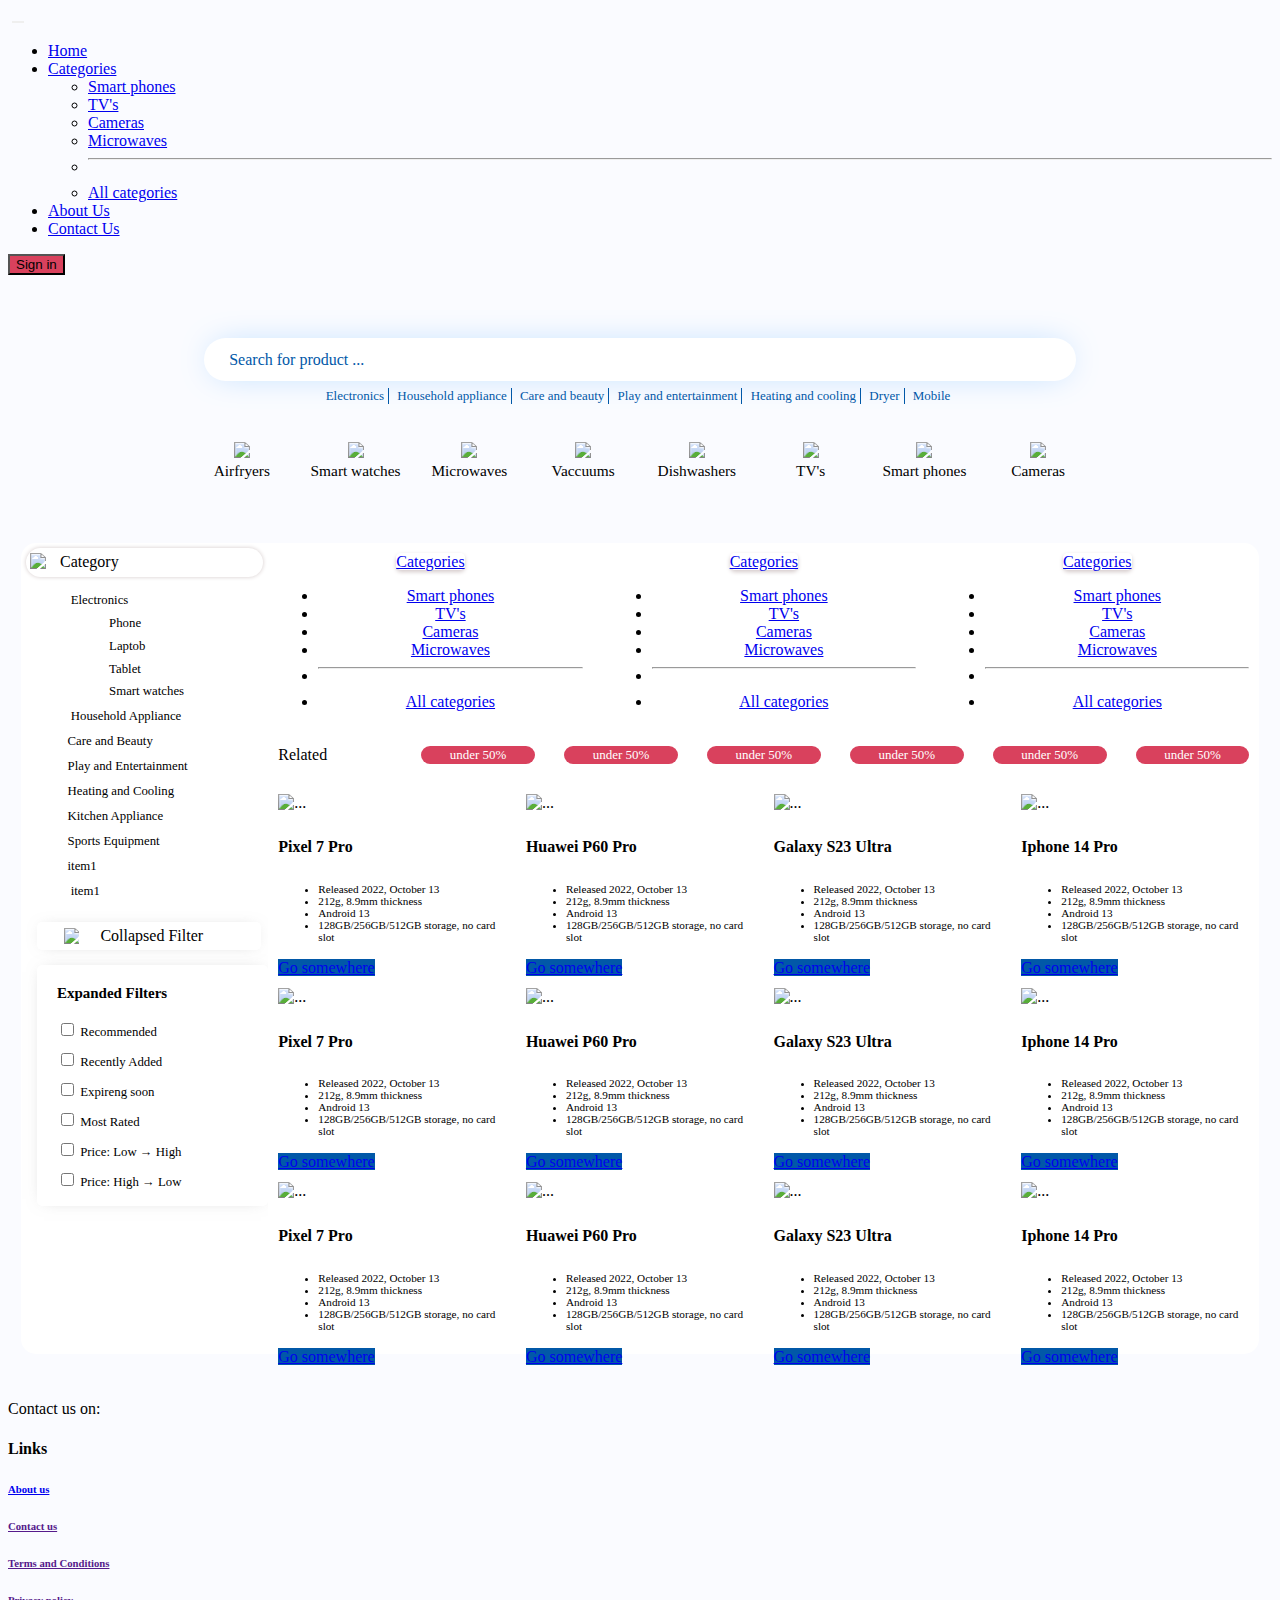
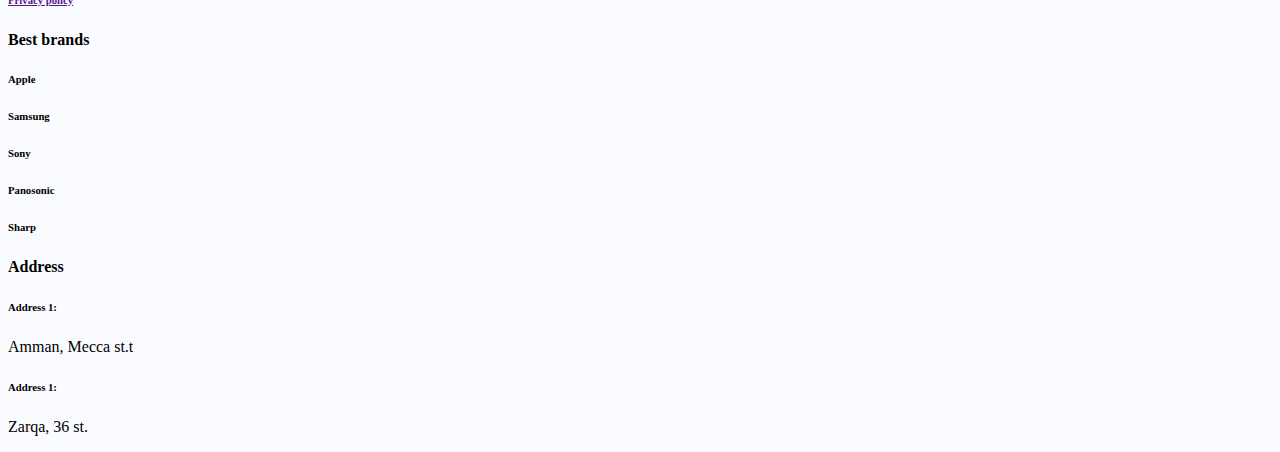
==== index.html @ 5218572b "3" ====
<!DOCTYPE html>
<html lang="en">
<head>
    <meta charset="UTF-8">
    <meta http-equiv="X-UA-Compatible" content="IE=edge">
    <meta name="viewport" content="width=device-width, initial-scale=1.0">
    <link rel="stylesheet" href="assets/css/normalize.css">
    <link rel="stylesheet" href="assets/css/style.css">
    <!-- core -->
    <link href="https://cdn.jsdelivr.net/npm/bootstrap@5.3.0-alpha3/dist/css/bootstrap.min.css" rel="stylesheet" integrity="sha384-KK94CHFLLe+nY2dmCWGMq91rCGa5gtU4mk92HdvYe+M/SXH301p5ILy+dN9+nJOZ" crossorigin="anonymous">
    <script src="https://cdn.jsdelivr.net/npm/bootstrap@5.3.0-alpha3/dist/js/bootstrap.bundle.min.js" integrity="sha384-ENjdO4Dr2bkBIFxQpeoTz1HIcje39Wm4jDKdf19U8gI4ddQ3GYNS7NTKfAdVQSZe" crossorigin="anonymous"></script>
    <script src="https://kit.fontawesome.com/4e9c36f05a.js" crossorigin="anonymous"></script>
    <title>NETRONICS</title>
</head>
<body style="background-color: #FAFBFF;">
    <!-- nav-start -->
    <nav class="navbar navbar-expand-lg">
        <div class="container-fluid">
            <img src="assets/imgs/logo-no-background.png" alt="">
          <a class="navbar-brand" href="#"></a>
          <button class="navbar-toggler" type="button" data-bs-toggle="collapse" data-bs-target="#navbarTogglerDemo02" aria-controls="navbarTogglerDemo02" aria-expanded="false" aria-label="Toggle navigation" style="border: none;">
            <span><i class="fa-solid fa-bars" style="color: #ffffff;"></i></span>
          </button>
          <div class="collapse navbar-collapse" id="navbarTogglerDemo02">
            <ul class="navbar-nav me-auto mb-2 mb-lg-0">
              <li class="nav-item">
                <a class="nav-link" href="#">Home</a>
              </li>
              <li class="nav-item dropdown">
                <a class="nav-link dropdown-toggle" href="#" role="button" data-bs-toggle="dropdown" aria-expanded="false">Categories</a>
                <ul class="dropdown-menu">
                  <li class="Categoriy_item"><a class="dropdown-item" href="#">Smart phones</a></li>
                  <li class="Categoriy_item"><a class="dropdown-item" href="#">TV's</a></li>
                  <li class="Categoriy_item"><a class="dropdown-item" href="#">Cameras</a></li>
                  <li class="Categoriy_item"><a class="dropdown-item" href="#">Microwaves</a></li>
                  <li class="Categoriy_item"><hr class="dropdown-divider"></li>
                  <li class="Categoriy_item"><a class="dropdown-item" href="#">All categories</a></li>
                </ul>
              </li>
              <li class="nav-item">
                <a class="nav-link" href="#">About Us</a>
              </li>
              <li class="nav-item">
                <a class="nav-link" href="contact.html">Contact Us</a>
              </li>
            </ul>
            <button type="button" class="btn btn-danger btn-sm" style="background-color: #D9415D; font-weight: 500;">Sign in</button>
            <a class="nav_icon" href=""><i class="fa-solid fa-cart-shopping fa-lg" style="color: #ffffff;"></i></a>
            <a class="nav_icon" href=""><i class="fa-solid fa-user fa-lg" style="color: #ffffff;"></i></a>
          </div>
        </div>
    </nav>
    <!-- nav-end -->

    <!-- search_bar-start -->
    <div class="search_bar">
        <div class="searchbar">
            <div class="search-container">
                <div>Search for product ...</div>
                <i class="fa-sharp fa-solid fa-magnifying-glass" style="color: #0158A8;"></i>
            </div>
            <div class="suggestions">
                <div class="suggestions_item"><a href="#">Electronics</a></div>
                <div class="suggestions_item"><a href="#">Household appliance</a></div>
                <div class="suggestions_item_d"><a class="suggestion_media" href="#">Care and beauty</a></div>
                <div class="suggestions_item_d"><a class="suggestion_media" href="#">Play and entertainment</a></div>
                <div class="suggestions_item_d"><a class="suggestion_media" href="#">Heating and cooling</a></div>
                <div class="suggestions_item"><a href="#">Dryer</a></div>
                <div class="suggestions_item_last"><a href="#">Mobile</a></div>
            </div>
        </div>
    </div>
    <!-- search_bar-end -->

    <!-- category_container-start -->
    <div class="category">
        <div class="category_icon"><i class="fa-solid fa-circle-chevron-left fa-2xl" style="color: #0158A8;"></i></div>
        <div class="category_item">
            <img src="assets/imgs/airfryer.png" style="width: 100%;">
        </div>
        <div class="category_item">
            <img src="assets/imgs/smart watches.png" style="width: 100%; ">
        </div>
        <div class="category_item">
            <img src="assets/imgs/micro.png" style="width: 100%; ">
        </div>
        <div class="category_item">
            <img src="assets/imgs/vacc.png" style="width: 100%; ">
        </div>
        <div class="category_item">
            <img src="assets/imgs/dish.png" style="width: 100%;">
        </div>
        <div class="category_item">
            <img src="assets/imgs/tv.png" style="width: 100%; ">
        </div>
        <div class="category_item">
            <img src="assets/imgs/phone.png" style="width: 100%; ">
        </div>
        <div class="category_item">
            <img src="assets/imgs/camera.png" style="width: 100%; ">
        </div>
        <div class="category_icon"><i class="fa-solid fa-circle-chevron-right fa-2xl" style="color: #0158A8;"></i></div>
        <span></span>
        <div>Airfryers</div>
        <div>Smart watches</div>
        <div>Microwaves</div>
        <div>Vaccuums</div>
        <div>Dishwashers</div>
        <div>TV's</div>
        <div>Smart phones</div>
        <div>Cameras</div>
    </div>
    <!-- category_container-end -->

    <!-- main_container-start -->
    <div class="main_container">
        <div class="aside">
            <div class="aside_header">
                <div>
                    <img src="assets/icons/category.png">
                </div>
                <div>
                    Category
                </div>
            </div>
            <ul class="aside-ul">
                <li><img src="assets/icons/arrow-down-sign-to-navigate.png" width="10px" alt=""> Electronics
                <ul>
                    <li>Phone</li>
                    <li>Laptob</li>
                    <li>Tablet</li>
                    <li>Smart watches</li>
                </ul>
                </li>
                <li><img src="assets/icons/next (2).png" width="15px"  alt=""> Household Appliance</li>
                <li><img src="assets/icons/next (2).png" width="15px"  alt="">Care and Beauty </li>
                <li><img src="assets/icons/next (2).png" width="15px"  alt="">Play and Entertainment</li>
                <li><img src="assets/icons/next (2).png" width="15px"  alt="">Heating and Cooling</li>
                <li><img src="assets/icons/next (2).png" width="15px"  alt="">Kitchen Appliance</li>
                <li><img src="assets/icons/next (2).png" width="15px"  alt="">Sports Equipment</li>
                <li><img src="assets/icons/next (2).png" width="15px"  alt="">item1</li>
                <li><img src="assets/icons/next (2).png" width="15px"  alt=""> item1</li>
            </ul>
            <div class="filter">
                <img src="assets/icons/filter.png" width="15px">
                <div>Collapsed Filter</div>
                <img src="assets/icons/arrow-down-sign-to-navigate.png " width="10px" alt="">
            </div>
            <div class="expanded_filter">
                <h3 style="margin-left: 10px;padding-top: 20px;">Expanded Filters</h3>
                <form style="line-height: 30px; margin-top: 10px; margin-left: 10px;">
                <input type="checkbox" name="checkbox"> Recommended <br>
                <input type="checkbox" name="checkbox"> Recently Added <br>
                <input type="checkbox" name="checkbox"> Expireng soon <br>
                <input type="checkbox" name="checkbox"> Most Rated <br>
                <input type="checkbox" name="checkbox"> Price: Low → High <br>
                <input type="checkbox" name="checkbox"> Price: High → Low <br>
                </form>
            </div>
        </div>
        <div class="main_right">
            <div class="main_right_drop">
                <div>
                    <a class="nav-link dropdown-toggle" href="#" role="button" data-bs-toggle="dropdown" aria-expanded="false" style="border-radius: 5px; background-color: white; box-shadow: 0px 2px 4px 0px #D4CACA ;">
                        Categories
                    </a>
                    <ul class="dropdown-menu">
                        <li class="Categoriy_item"><a class="dropdown-item" href="#">Smart phones</a></li>
                        <li class="Categoriy_item"><a class="dropdown-item" href="#">TV's</a></li>
                        <li class="Categoriy_item"><a class="dropdown-item" href="#">Cameras</a></li>
                        <li class="Categoriy_item"><a class="dropdown-item" href="#">Microwaves</a></li>
                        <li class="Categoriy_item"><hr class="dropdown-divider"></li>
                        <li class="Categoriy_item"><a class="dropdown-item" href="#">All categories</a></li>
                    </ul>
                </div>
                <div>
                    <a class="nav-link dropdown-toggle" href="#" role="button" data-bs-toggle="dropdown" aria-expanded="false" style="border-radius: 5px; background-color: white; box-shadow: 0px 2px 4px 0px #D4CACA ;">
                        Categories
                    </a>
                    <ul class="dropdown-menu">
                        <li class="Categoriy_item"><a class="dropdown-item" href="#">Smart phones</a></li>
                        <li class="Categoriy_item"><a class="dropdown-item" href="#">TV's</a></li>
                        <li class="Categoriy_item"><a class="dropdown-item" href="#">Cameras</a></li>
                        <li class="Categoriy_item"><a class="dropdown-item" href="#">Microwaves</a></li>
                        <li class="Categoriy_item"><hr class="dropdown-divider"></li>
                        <li class="Categoriy_item"><a class="dropdown-item" href="#">All categories</a></li>
                    </ul>
                </div>
                <div>
                    <a class="nav-link dropdown-toggle" href="#" role="button" data-bs-toggle="dropdown" aria-expanded="false" style="border-radius: 5px; background-color: white; box-shadow: 0px 2px 4px 0px #D4CACA ;">
                        Categories
                    </a>
                    <ul class="dropdown-menu">
                        <li class="Categoriy_item"><a class="dropdown-item" href="#">Smart phones</a></li>
                        <li class="Categoriy_item"><a class="dropdown-item" href="#">TV's</a></li>
                        <li class="Categoriy_item"><a class="dropdown-item" href="#">Cameras</a></li>
                        <li class="Categoriy_item"><a class="dropdown-item" href="#">Microwaves</a></li>
                        <li class="Categoriy_item"><hr class="dropdown-divider"></li>
                        <li class="Categoriy_item"><a class="dropdown-item" href="#">All categories</a></li>
                    </ul>
                </div>
            </div>
            <div class="related">
                <div class="related1">Related</div>
                <div class="related_button">under 50%</div>
                <div class="related_button">under 50%</div>
                <div class="related_button">under 50%</div>
                <div class="related_button">under 50%</div>
                <div class="related_button">under 50%</div>
                <div class="related_button">under 50%</div>
            </div>
            <div class="product_grid">
                <div>
                    <div class="card">
                        <img src="assets/imgs/google-pixel7-pro-2.jpg" class="card-img-top" alt="...">
                        <div class="card-body">
                          <h5 class="card-title">Pixel 7 Pro</h5>
                          <p class="card-text">
                            <ul class="card-ul">
                                <li>Released 2022, October 13</li>
                                <li>212g, 8.9mm thickness</li>
                                <li>Android 13</li>
                                <li>128GB/256GB/512GB storage, no card slot</li>
                            </ul>
                          </p>
                          <a href="#" class="btn btn-primary">Go somewhere</a>
                        </div>
                      </div>
                </div>
                <div>
                    <div class="card">
                        <img src="/assets/imgs/p60pro.jpg" class="card-img-top" alt="...">
                        <div class="card-body">
                          <h5 class="card-title">Huawei P60 Pro</h5>
                          <p class="card-text">
                            <ul class="card-ul">
                                <li>Released 2022, October 13</li>
                                <li>212g, 8.9mm thickness</li>
                                <li>Android 13</li>
                                <li>128GB/256GB/512GB storage, no card slot</li>
                            </ul>
                          </p>
                          <a href="#" class="btn btn-primary">Go somewhere</a>
                        </div>
                      </div>
                </div>
                <div>
                    <div class="card">
                        <img src="/assets/imgs/s23.jpg" class="card-img-top" alt="...">
                        <div class="card-body">
                            <h5 class="card-title">Galaxy S23 Ultra</h5>
                            <p class="card-text">
                                <ul class="card-ul">
                                    <li>Released 2022, October 13</li>
                                    <li>212g, 8.9mm thickness</li>
                                    <li>Android 13</li>
                                    <li>128GB/256GB/512GB storage, no card slot</li>
                                </ul>
                              </p>
                            <a href="#" class="btn btn-primary">Go somewhere</a>
                        </div>
                    </div>
                </div>
                <div>
                    <div class="card">
                        <img src="assets/imgs/ip14.jpg" class="card-img-top" alt="...">
                        <div class="card-body">
                            <h5 class="card-title">Iphone 14 Pro</h5>
                            <p class="card-text">
                                <ul class="card-ul">
                                    <li>Released 2022, October 13</li>
                                    <li>212g, 8.9mm thickness</li>
                                    <li>Android 13</li>
                                    <li>128GB/256GB/512GB storage, no card slot</li>
                                </ul>
                              </p>
                            <a href="#" class="btn btn-primary">Go somewhere</a>
                        </div>
                      </div>
                </div>
                <div>
                    <div class="card">
                        <img src="assets/imgs/google-pixel7-pro-2.jpg" class="card-img-top" alt="...">
                        <div class="card-body">
                          <h5 class="card-title">Pixel 7 Pro</h5>
                          <p class="card-text">
                            <ul class="card-ul">
                                <li>Released 2022, October 13</li>
                                <li>212g, 8.9mm thickness</li>
                                <li>Android 13</li>
                                <li>128GB/256GB/512GB storage, no card slot</li>
                            </ul>
                          </p>
                          <a href="#" class="btn btn-primary">Go somewhere</a>
                        </div>
                      </div>
                </div>
                <div>
                    <div class="card">
                        <img src="/assets/imgs/p60pro.jpg" class="card-img-top" alt="...">
                        <div class="card-body">
                          <h5 class="card-title">Huawei P60 Pro</h5>
                          <p class="card-text">
                            <ul class="card-ul">
                                <li>Released 2022, October 13</li>
                                <li>212g, 8.9mm thickness</li>
                                <li>Android 13</li>
                                <li>128GB/256GB/512GB storage, no card slot</li>
                            </ul>
                          </p>
                          <a href="#" class="btn btn-primary">Go somewhere</a>
                        </div>
                      </div>
                </div>
                <div>
                    <div class="card">
                        <img src="/assets/imgs/s23.jpg" class="card-img-top" alt="...">
                        <div class="card-body">
                            <h5 class="card-title">Galaxy S23 Ultra</h5>
                            <p class="card-text">
                                <ul class="card-ul">
                                    <li>Released 2022, October 13</li>
                                    <li>212g, 8.9mm thickness</li>
                                    <li>Android 13</li>
                                    <li>128GB/256GB/512GB storage, no card slot</li>
                                </ul>
                              </p>
                            <a href="#" class="btn btn-primary">Go somewhere</a>
                        </div>
                    </div>
                </div>
                <div>
                    <div class="card">
                        <img src="assets/imgs/ip14.jpg" class="card-img-top" alt="...">
                        <div class="card-body">
                            <h5 class="card-title">Iphone 14 Pro</h5>
                            <p class="card-text">
                                <ul class="card-ul">
                                    <li>Released 2022, October 13</li>
                                    <li>212g, 8.9mm thickness</li>
                                    <li>Android 13</li>
                                    <li>128GB/256GB/512GB storage, no card slot</li>
                                </ul>
                              </p>
                            <a href="#" class="btn btn-primary">Go somewhere</a>
                        </div>
                      </div>
                </div>
                <div>
                    <div class="card">
                        <img src="assets/imgs/google-pixel7-pro-2.jpg" class="card-img-top" alt="...">
                        <div class="card-body">
                          <h5 class="card-title">Pixel 7 Pro</h5>
                          <p class="card-text">
                            <ul class="card-ul">
                                <li>Released 2022, October 13</li>
                                <li>212g, 8.9mm thickness</li>
                                <li>Android 13</li>
                                <li>128GB/256GB/512GB storage, no card slot</li>
                            </ul>
                          </p>
                          <a href="#" class="btn btn-primary">Go somewhere</a>
                        </div>
                      </div>
                </div>
                <div>
                    <div class="card">
                        <img src="/assets/imgs/p60pro.jpg" class="card-img-top" alt="...">
                        <div class="card-body">
                          <h5 class="card-title">Huawei P60 Pro</h5>
                          <p class="card-text">
                            <ul class="card-ul">
                                <li>Released 2022, October 13</li>
                                <li>212g, 8.9mm thickness</li>
                                <li>Android 13</li>
                                <li>128GB/256GB/512GB storage, no card slot</li>
                            </ul>
                          </p>
                          <a href="#" class="btn btn-primary">Go somewhere</a>
                        </div>
                      </div>
                </div>
                <div>
                    <div class="card">
                        <img src="/assets/imgs/s23.jpg" class="card-img-top" alt="...">
                        <div class="card-body">
                            <h5 class="card-title">Galaxy S23 Ultra</h5>
                            <p class="card-text">
                                <ul class="card-ul">
                                    <li>Released 2022, October 13</li>
                                    <li>212g, 8.9mm thickness</li>
                                    <li>Android 13</li>
                                    <li>128GB/256GB/512GB storage, no card slot</li>
                                </ul>
                              </p>
                            <a href="#" class="btn btn-primary">Go somewhere</a>
                        </div>
                    </div>
                </div>
                <div>
                    <div class="card">
                        <img src="assets/imgs/ip14.jpg" class="card-img-top" alt="...">
                        <div class="card-body">
                            <h5 class="card-title">Iphone 14 Pro</h5>
                            <p class="card-text">
                                <ul class="card-ul">
                                    <li>Released 2022, October 13</li>
                                    <li>212g, 8.9mm thickness</li>
                                    <li>Android 13</li>
                                    <li>128GB/256GB/512GB storage, no card slot</li>
                                </ul>
                              </p>
                            <a href="#" class="btn btn-primary">Go somewhere</a>
                        </div>
                      </div>
                </div>
            </div>
        </div>
    </div>
    <!-- main_container-end -->

    <!-- footer-start -->
    <footer>
        <div class="footer1">
            <div class="footer_img">
                <img src="assets/imgs/logo-no-background.png" alt="">
            </div>
            <span></span>
            <div>
                <p>Contact us on:</p>
            </div>
            <div class="footer_icon">
                <i class="fa-brands fa-facebook fa-2xl" style="color: #0158A8;"></i>
                <i class="fa-brands fa-instagram fa-2xl" style="color: #0158A8;"></i>
                <i class="fa-brands fa-whatsapp fa-2xl" style="color: #0158A8;"></i>
            </div>
        </div>
        <div class="footer2">
            <h4>Links</h4>
            <h6><a href="contact.html">About us</a></h6>
            <h6><a href="">Contact us</a></h6>
            <h6><a href="">Terms and Conditions</a></h6>
            <h6><a href="">Privacy policy</a></h6>
        </div>
        <div class="footer3">
            <h4>Best brands</h4>
            <h6>Apple</h6>
            <h6>Samsung</h6>
            <h6>Sony</h6>
            <h6>Panosonic</h6>
            <h6>Sharp</h6>
        </div>
        <div class="footer4">
            <h4>Address</h4>
            <h6>Address 1:</h6>
            <p>Amman, Mecca st.t</p>
            <h6>Address 1:</h6>
            <p>Zarqa, 36 st.</p>
        </div>
    </footer>
    <!-- footer-end -->
</body>
</html>
---- assets/css/style.css ----
.search_bar{
    margin-top: 5%;
}

.searchbar{
    display: flex;
    flex-direction: column;
    align-items: center;
}

.search-container{
    background-color: antiquewhite;
    width: 65%;
    padding: 1% 2%;
    background-color: rgb(255, 255, 255);
    display: flex;
    align-items: center;
    justify-content: space-between;
    border-radius: 5rem;
    box-shadow: 0px 0px 17px -3px hsla(198, 41%, 57%, 0.56) ;
    box-shadow: 0px 0px 34px -10px #A2D2FF ;
    -webkit-border-radius: 5rem;
    -moz-border-radius: 5rem;
    -ms-border-radius: 5rem;
    -o-border-radius: 5rem;
    color: #0158A8;
}

.suggestions{
    list-style: none;
    width: 65%;
    font-size: small;
    display: flex;
    justify-content: center;
    align-content: center;
    gap: 1%;
    margin-top: 0.5%;
}

.suggestions a {
    text-decoration: none;
    color: #0158A8;
    margin-right: 4px;
}

.suggestions_item {
    border-right: #0158A8 solid 1px;
}

.suggestions_item_d{
    border-right: #0158A8 solid 1px;
}

.last{
    border-right: none;
}

.category{
    margin-top: 3%;
    display: grid;
    grid-template-columns: repeat(10, 1fr);
    padding: 0% 5%;
    justify-content: space-between;
    text-align: center;
    font-size: 1.2vw;
}

.category_icon{
    align-self: center;
}

.main_container{
    display: grid;
    grid-template-columns: 20% 80%;
    margin: 5% 1% 1% 1%;
}

.aside{
    background-color: white;
    font-size: 1rem;
    padding: 2%;
    border-bottom-left-radius: 15px;
    border-top-left-radius: 15px;
}

.aside-ul li {
    font-size: 0.8rem;
    list-style: none;
    margin-left: 1%;
    margin-top: 5%;
}

.filter{
    font-size: 1rem;
    margin-left: 5%;
    margin-top: 10%;
    width: 90%;
    background-color: #ffffff;
    border-radius: 5px;
    box-shadow: 0px 0px 15px -7px hsla(0, 0%, 54%, 0.505);
    display: flex;
    align-items: flex-start;
    align-items: center;
    padding: 2%;
    justify-content: space-evenly;
    -webkit-border-radius: 5px;
    -moz-border-radius: 5px;
    -ms-border-radius: 5px;
    -o-border-radius: 5px;
}

.expanded_filter{
    font-size: 0.8rem;
    margin-left: 5%;
    margin-top: 5%;
    width: 90%;
    padding: 0% 3% 4% 4%;
    background-color: white;
    border-radius: 5px;
    box-shadow: 0px 0px 15px -7px hsla(0, 0%, 54%, 0.505);
}

.main_right{
    background-color: white;
    border-bottom-right-radius: 15px;
    border-top-right-radius: 15px;
    padding: 1%;
}

.main_right_drop{
    text-align: center;
    display: grid;
    grid-template-columns: repeat(3,1fr);
    gap: 3%;
}

.related1{
    color: black;
}

.aside_header{
    display: grid;
    grid-template-columns: 10% 90%;
    padding: 2%;
    column-gap: 3%;
    border-radius: 15px;
    box-shadow: 0px 0px 4px 0px #D4CACA ;
    -webkit-border-radius: 15px;
    -moz-border-radius: 15px;
    -ms-border-radius: 15px;
    -o-border-radius: 15px;
}

.aside_header img{
    width: 100%;
}

.related_button{
    background-color: #D9415D;
    border-radius: 15px;
    -webkit-border-radius: 15px;
    -moz-border-radius: 15px;
    -ms-border-radius: 15px;
    -o-border-radius: 15px;
    font-size: small;
    text-align: center;
    padding: 1%;
}

.related{
    margin-top: 2%;
    color: white;
    display: grid;
    grid-template-columns: repeat(7,1fr);
    gap: 3%;
    align-items: center;
}

.product_grid{
    margin-top: 3%;
    display: grid;
    grid-template-columns: repeat(4,23.5%);
    gap: 2%;
}

.product_grid div{
    height: 100%;
}


.card-title{
    font-size: 1rem;
}

.card-text{
    font-size: 0.6rem;
}


.card-ul{
    font-size: 0.7rem;
}

.btn{
    background-color: #0158A8;
}

@media  (max-width: 1000px) {
    .product_grid{
        grid-template-columns: 32% 32% 32%;
    }
}


@media  (max-width: 800px) {
    .suggestion_media{
        display: none;
    }
    .suggestions_item_d{
        display: none;
    }
    .search-container{
        font-size: x-small;
    }
    .category{
        margin-top: 3%;
        display: grid;
        grid-template-columns: repeat(6, 1fr);
        padding: 0% 5%;
        justify-content: space-between;
        text-align: center;
        font-size: 1.2vw;
    }
    .category :nth-child(6){
        display: none;
    }
    .category :nth-child(7){
        display: none;
    }
    .category :nth-child(8){
        display: none;
    }
    .category :nth-child(9){
        display: none;
    }
    .category :nth-child(16){
        display: none;
    }
    .category :nth-child(17){
        display: none;
    }
    .category :nth-child(18){
        display: none;
    }
    .category :nth-child(19){
        display: none;
    }
    .suggestions{
        font-size: xx-small;
    }
    .main_container{
        grid-template-columns: 100%;
    }
    .aside{
        display: none;
    }
    .product_grid{
        grid-template-columns: 48% 48%;
        row-gap: 0.1%;
    }
}
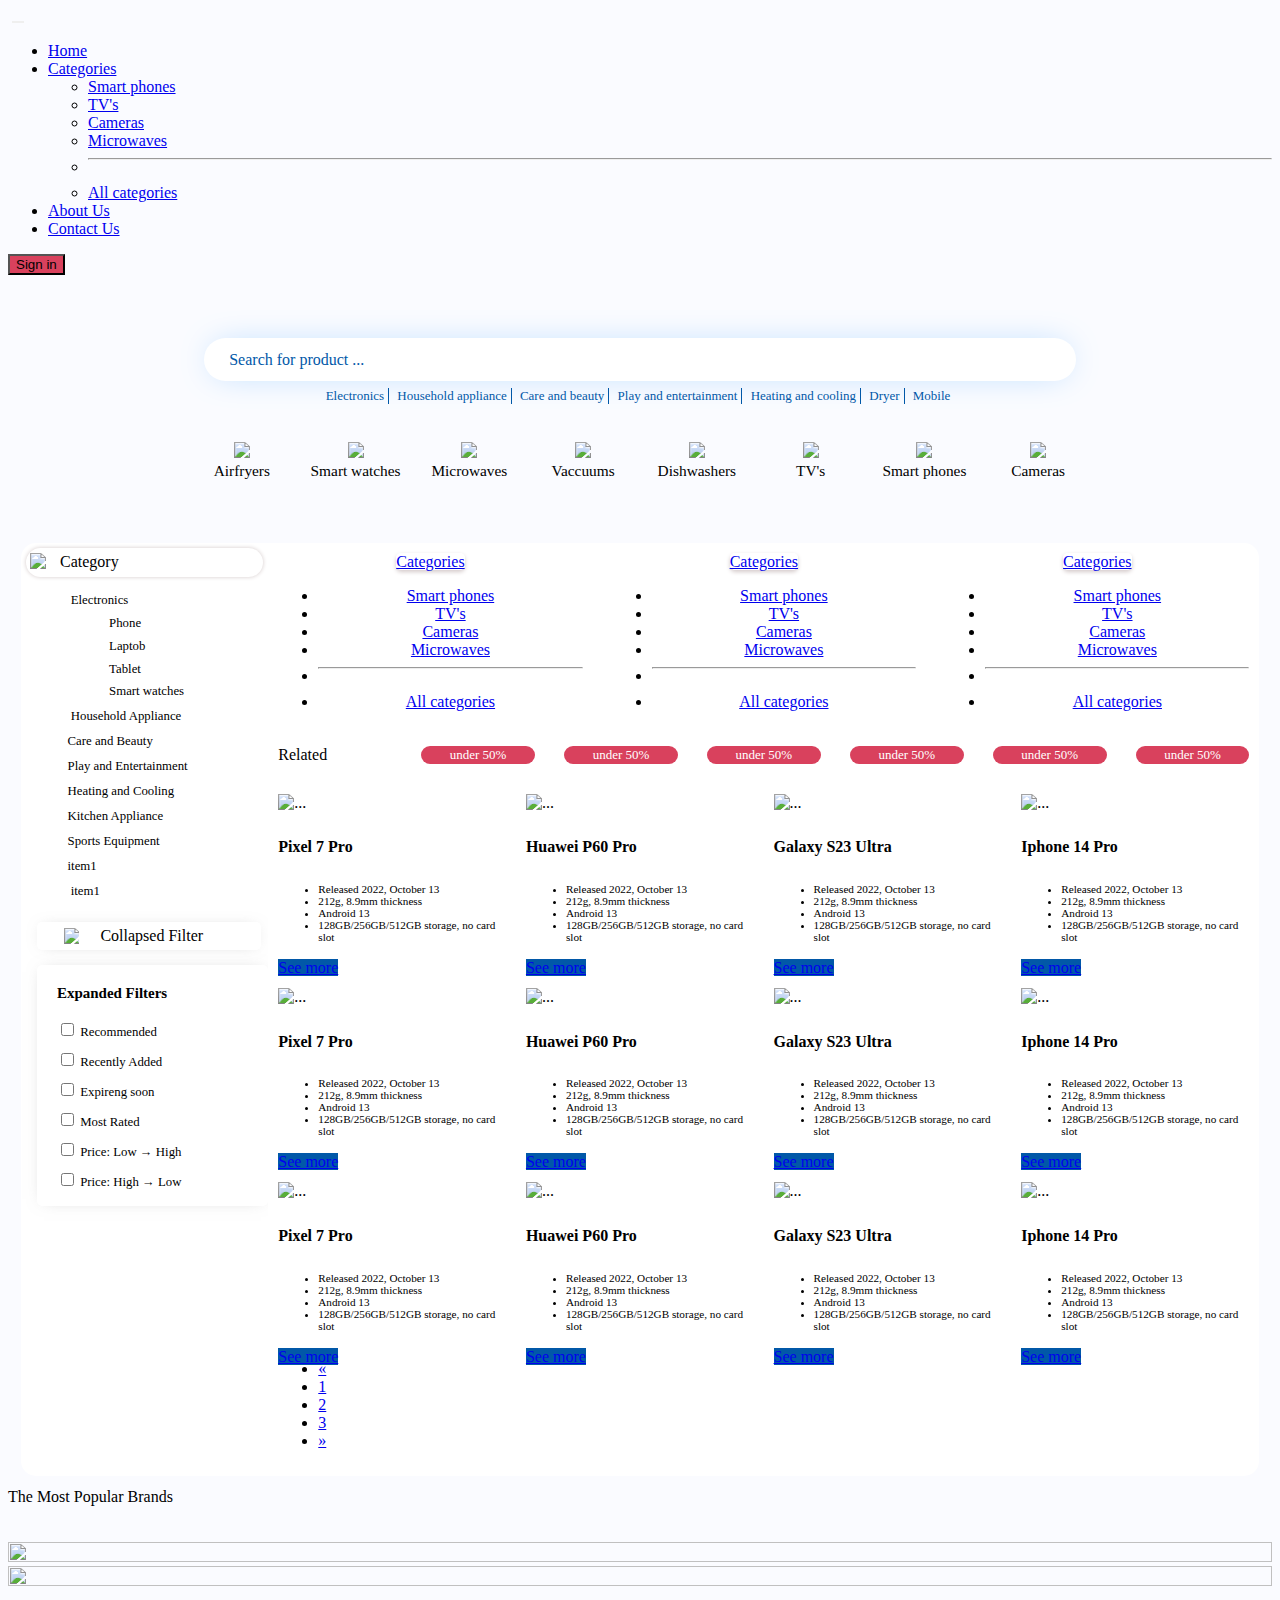
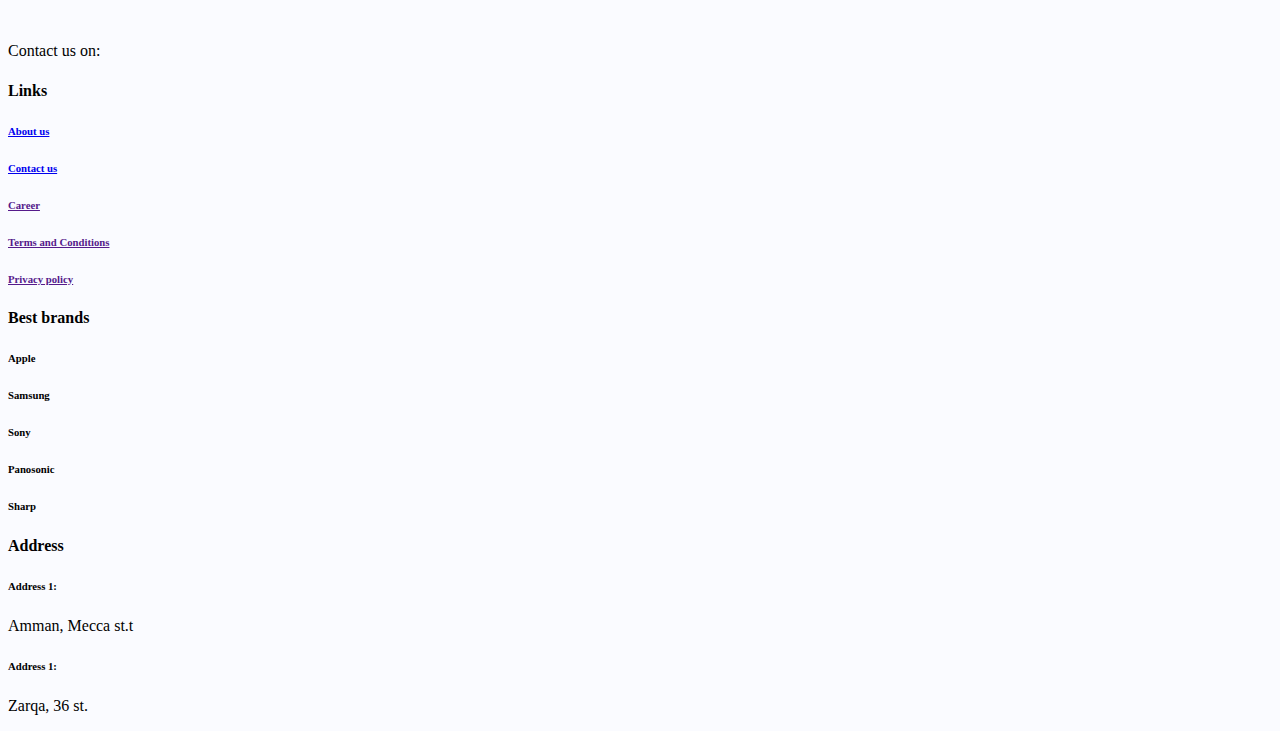
==== commit fd18ff6d: "profile fix" ====
--- a/index.html
+++ b/index.html
@@ -24,7 +24,7 @@
           <div class="collapse navbar-collapse" id="navbarTogglerDemo02">
             <ul class="navbar-nav me-auto mb-2 mb-lg-0">
               <li class="nav-item">
-                <a class="nav-link" href="#">Home</a>
+                <a class="nav-link" href="index.html">Home</a>
               </li>
               <li class="nav-item dropdown">
                 <a class="nav-link dropdown-toggle" href="#" role="button" data-bs-toggle="dropdown" aria-expanded="false">Categories</a>
@@ -38,15 +38,15 @@
                 </ul>
               </li>
               <li class="nav-item">
-                <a class="nav-link" href="#">About Us</a>
+                <a class="nav-link" href="about.html">About Us</a>
               </li>
               <li class="nav-item">
                 <a class="nav-link" href="contact.html">Contact Us</a>
               </li>
             </ul>
-            <button type="button" class="btn btn-danger btn-sm" style="background-color: #D9415D; font-weight: 500;">Sign in</button>
+            <a href="sign-in.html"><button type="button" class="btn btn-danger btn-sm" style="background-color: #D9415D; font-weight: 500;">Sign in</button></a>
             <a class="nav_icon" href=""><i class="fa-solid fa-cart-shopping fa-lg" style="color: #ffffff;"></i></a>
-            <a class="nav_icon" href=""><i class="fa-solid fa-user fa-lg" style="color: #ffffff;"></i></a>
+            <a class="nav_icon" href="profile.html"><i class="fa-solid fa-user fa-lg" style="color: #ffffff;"></i></a>
           </div>
         </div>
     </nav>
@@ -200,6 +200,7 @@
                     </ul>
                 </div>
             </div>
+            <!-- related-start -->
             <div class="related">
                 <div class="related1">Related</div>
                 <div class="related_button">under 50%</div>
@@ -209,6 +210,8 @@
                 <div class="related_button">under 50%</div>
                 <div class="related_button">under 50%</div>
             </div>
+            <!-- related-end -->
+            <!-- Product_grid-start -->
             <div class="product_grid">
                 <div>
                     <div class="card">
@@ -223,13 +226,13 @@
                                 <li>128GB/256GB/512GB storage, no card slot</li>
                             </ul>
                           </p>
-                          <a href="#" class="btn btn-primary">Go somewhere</a>
-                        </div>
-                      </div>
-                </div>
-                <div>
-                    <div class="card">
-                        <img src="/assets/imgs/p60pro.jpg" class="card-img-top" alt="...">
+                          <a href="product.html" class="btn btn-primary">See more</a>
+                        </div>
+                      </div>
+                </div>
+                <div>
+                    <div class="card">
+                        <img src="assets/imgs/p60pro.jpg" class="card-img-top" alt="...">
                         <div class="card-body">
                           <h5 class="card-title">Huawei P60 Pro</h5>
                           <p class="card-text">
@@ -240,13 +243,13 @@
                                 <li>128GB/256GB/512GB storage, no card slot</li>
                             </ul>
                           </p>
-                          <a href="#" class="btn btn-primary">Go somewhere</a>
-                        </div>
-                      </div>
-                </div>
-                <div>
-                    <div class="card">
-                        <img src="/assets/imgs/s23.jpg" class="card-img-top" alt="...">
+                          <a href="#" class="btn btn-primary">See more</a>
+                        </div>
+                      </div>
+                </div>
+                <div>
+                    <div class="card">
+                        <img src="assets/imgs/s23.jpg" class="card-img-top" alt="...">
                         <div class="card-body">
                             <h5 class="card-title">Galaxy S23 Ultra</h5>
                             <p class="card-text">
@@ -257,7 +260,7 @@
                                     <li>128GB/256GB/512GB storage, no card slot</li>
                                 </ul>
                               </p>
-                            <a href="#" class="btn btn-primary">Go somewhere</a>
+                            <a href="#" class="btn btn-primary">See more</a>
                         </div>
                     </div>
                 </div>
@@ -274,7 +277,7 @@
                                     <li>128GB/256GB/512GB storage, no card slot</li>
                                 </ul>
                               </p>
-                            <a href="#" class="btn btn-primary">Go somewhere</a>
+                            <a href="#" class="btn btn-primary">See more</a>
                         </div>
                       </div>
                 </div>
@@ -291,13 +294,13 @@
                                 <li>128GB/256GB/512GB storage, no card slot</li>
                             </ul>
                           </p>
-                          <a href="#" class="btn btn-primary">Go somewhere</a>
-                        </div>
-                      </div>
-                </div>
-                <div>
-                    <div class="card">
-                        <img src="/assets/imgs/p60pro.jpg" class="card-img-top" alt="...">
+                          <a href="#" class="btn btn-primary">See more</a>
+                        </div>
+                      </div>
+                </div>
+                <div>
+                    <div class="card">
+                        <img src="assets/imgs/p60pro.jpg" class="card-img-top" alt="...">
                         <div class="card-body">
                           <h5 class="card-title">Huawei P60 Pro</h5>
                           <p class="card-text">
@@ -308,13 +311,13 @@
                                 <li>128GB/256GB/512GB storage, no card slot</li>
                             </ul>
                           </p>
-                          <a href="#" class="btn btn-primary">Go somewhere</a>
-                        </div>
-                      </div>
-                </div>
-                <div>
-                    <div class="card">
-                        <img src="/assets/imgs/s23.jpg" class="card-img-top" alt="...">
+                          <a href="#" class="btn btn-primary">See more</a>
+                        </div>
+                      </div>
+                </div>
+                <div>
+                    <div class="card">
+                        <img src="assets/imgs/s23.jpg" class="card-img-top" alt="...">
                         <div class="card-body">
                             <h5 class="card-title">Galaxy S23 Ultra</h5>
                             <p class="card-text">
@@ -325,7 +328,7 @@
                                     <li>128GB/256GB/512GB storage, no card slot</li>
                                 </ul>
                               </p>
-                            <a href="#" class="btn btn-primary">Go somewhere</a>
+                            <a href="#" class="btn btn-primary">See more</a>
                         </div>
                     </div>
                 </div>
@@ -342,7 +345,7 @@
                                     <li>128GB/256GB/512GB storage, no card slot</li>
                                 </ul>
                               </p>
-                            <a href="#" class="btn btn-primary">Go somewhere</a>
+                            <a href="#" class="btn btn-primary">See more</a>
                         </div>
                       </div>
                 </div>
@@ -359,13 +362,13 @@
                                 <li>128GB/256GB/512GB storage, no card slot</li>
                             </ul>
                           </p>
-                          <a href="#" class="btn btn-primary">Go somewhere</a>
-                        </div>
-                      </div>
-                </div>
-                <div>
-                    <div class="card">
-                        <img src="/assets/imgs/p60pro.jpg" class="card-img-top" alt="...">
+                          <a href="#" class="btn btn-primary">See more</a>
+                        </div>
+                      </div>
+                </div>
+                <div>
+                    <div class="card">
+                        <img src="assets/imgs/p60pro.jpg" class="card-img-top" alt="...">
                         <div class="card-body">
                           <h5 class="card-title">Huawei P60 Pro</h5>
                           <p class="card-text">
@@ -376,13 +379,13 @@
                                 <li>128GB/256GB/512GB storage, no card slot</li>
                             </ul>
                           </p>
-                          <a href="#" class="btn btn-primary">Go somewhere</a>
-                        </div>
-                      </div>
-                </div>
-                <div>
-                    <div class="card">
-                        <img src="/assets/imgs/s23.jpg" class="card-img-top" alt="...">
+                          <a href="#" class="btn btn-primary">See more</a>
+                        </div>
+                      </div>
+                </div>
+                <div>
+                    <div class="card">
+                        <img src="assets/imgs/s23.jpg" class="card-img-top" alt="...">
                         <div class="card-body">
                             <h5 class="card-title">Galaxy S23 Ultra</h5>
                             <p class="card-text">
@@ -393,7 +396,7 @@
                                     <li>128GB/256GB/512GB storage, no card slot</li>
                                 </ul>
                               </p>
-                            <a href="#" class="btn btn-primary">Go somewhere</a>
+                            <a href="#" class="btn btn-primary">See more</a>
                         </div>
                     </div>
                 </div>
@@ -410,15 +413,71 @@
                                     <li>128GB/256GB/512GB storage, no card slot</li>
                                 </ul>
                               </p>
-                            <a href="#" class="btn btn-primary">Go somewhere</a>
-                        </div>
-                      </div>
-                </div>
-            </div>
+                            <a href="#" class="btn btn-primary">See more</a>
+                        </div>
+                      </div>
+                </div>
+            </div>
+            <!-- Product_grid-end -->
+            <!-- Pagination-start -->
+            <div class="Pagination">
+                <ul class="pagination">
+                    <li class="page-item">
+                      <a class="page-link" href="#" aria-label="Previous">
+                        <span aria-hidden="true">&laquo;</span>
+                      </a>
+                    </li>
+                    <li class="page-item"><a class="page-link" href="#">1</a></li>
+                    <li class="page-item"><a class="page-link" href="#">2</a></li>
+                    <li class="page-item"><a class="page-link" href="#">3</a></li>
+                    <li class="page-item">
+                      <a class="page-link" href="#" aria-label="Next">
+                        <span aria-hidden="true">&raquo;</span>
+                      </a>
+                    </li>
+                  </ul>
+            </div>
+            <!-- Pagination-end -->
         </div>
     </div>
     <!-- main_container-end -->
-
+    <!-- popular_brands-start -->
+    <div class="popular_brands">
+        <div class="popular_brands_title">
+            The Most Popular Brands
+        </div>
+        <div class="brands_container">
+            <span></span>
+            <img src="assets/imgs/samsung-logo-.png" alt="">
+            <img src="assets/imgs/lg.png" alt="">
+            <img src="assets/imgs/apple logo.png" alt="">
+            <img src="assets/imgs/sharp.png" alt="">
+            <img src="assets/imgs/sony-2-logo.png" alt="">
+            <img src="assets/imgs/panasonic-logo-.png" alt="">
+            <span></span>
+        </div>
+    </div>
+    <!-- popular_brands-end -->
+    <!-- gallery-start -->
+    <div class="gallery_container">
+        <span></span>
+        <div class="gallery">
+            <div>
+                <img src="assets/imgs/pic1.png" alt="" style="width: 100%;">
+            </div>
+            <div>
+                <img src="assets/imgs/pic2png.png" alt="" style="width: 100%; height: 100%;">
+            </div>
+            <div>
+                <img src="assets/imgs/pic3.png" alt="" style="width: 100%; height: 100%;">
+            </div>
+            <div>
+                <img src="assets/imgs/pic6.png" alt="" style="width: 100%;">
+            </div>
+        </div>
+        <span></span>
+    </div>
+    <!-- gallery-end -->
     <!-- footer-start -->
     <footer>
         <div class="footer1">
@@ -437,8 +496,9 @@
         </div>
         <div class="footer2">
             <h4>Links</h4>
-            <h6><a href="contact.html">About us</a></h6>
-            <h6><a href="">Contact us</a></h6>
+            <h6><a href="about.html">About us</a></h6>
+            <h6><a href="contact.html">Contact us</a></h6>
+            <h6><a href="">Career</a></h6>
             <h6><a href="">Terms and Conditions</a></h6>
             <h6><a href="">Privacy policy</a></h6>
         </div>
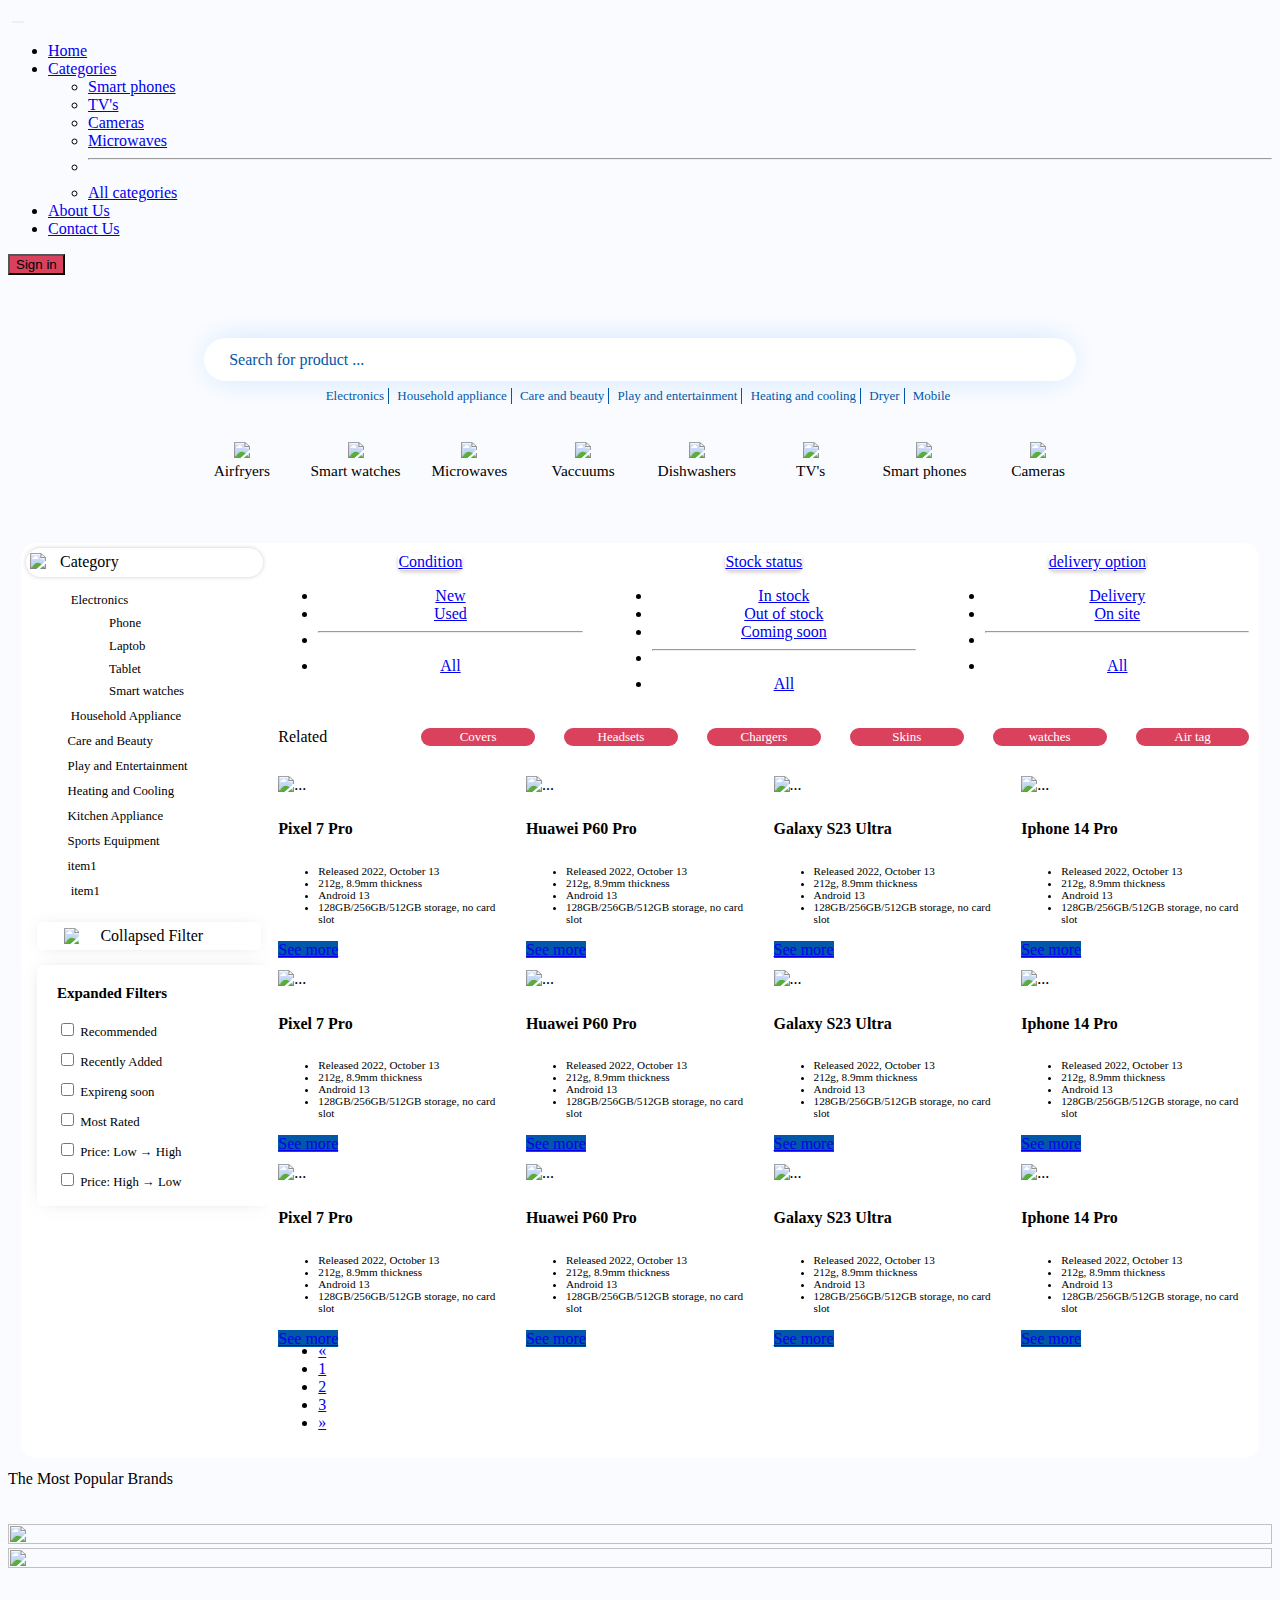
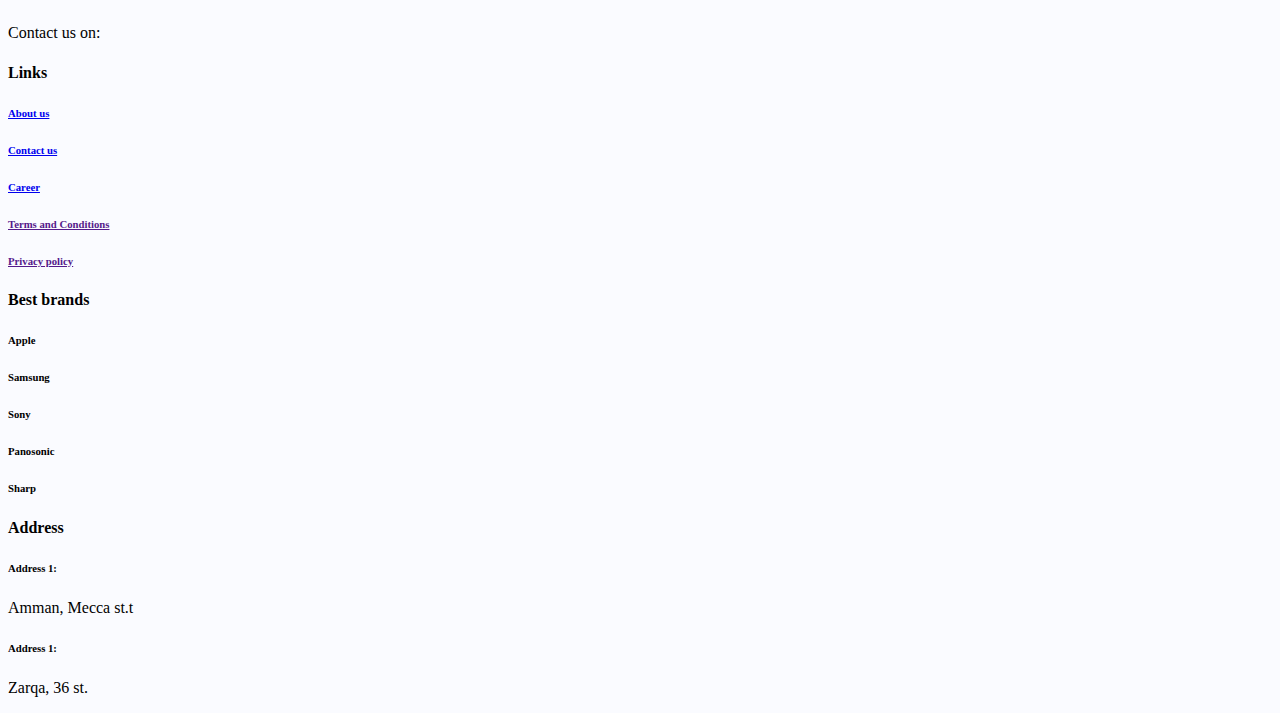
==== commit 265f8548: "cart page added" ====
--- a/index.html
+++ b/index.html
@@ -45,7 +45,7 @@
               </li>
             </ul>
             <a href="sign-in.html"><button type="button" class="btn btn-danger btn-sm" style="background-color: #D9415D; font-weight: 500;">Sign in</button></a>
-            <a class="nav_icon" href=""><i class="fa-solid fa-cart-shopping fa-lg" style="color: #ffffff;"></i></a>
+            <a class="nav_icon" href="cart.html"><i class="fa-solid fa-cart-shopping fa-lg" style="color: #ffffff;"></i></a>
             <a class="nav_icon" href="profile.html"><i class="fa-solid fa-user fa-lg" style="color: #ffffff;"></i></a>
           </div>
         </div>
@@ -162,53 +162,48 @@
             <div class="main_right_drop">
                 <div>
                     <a class="nav-link dropdown-toggle" href="#" role="button" data-bs-toggle="dropdown" aria-expanded="false" style="border-radius: 5px; background-color: white; box-shadow: 0px 2px 4px 0px #D4CACA ;">
-                        Categories
+                        Condition
                     </a>
                     <ul class="dropdown-menu">
-                        <li class="Categoriy_item"><a class="dropdown-item" href="#">Smart phones</a></li>
-                        <li class="Categoriy_item"><a class="dropdown-item" href="#">TV's</a></li>
-                        <li class="Categoriy_item"><a class="dropdown-item" href="#">Cameras</a></li>
-                        <li class="Categoriy_item"><a class="dropdown-item" href="#">Microwaves</a></li>
+                        <li class="Categoriy_item"><a class="dropdown-item" href="#">New</a></li>
+                        <li class="Categoriy_item"><a class="dropdown-item" href="#">Used</a></li>
                         <li class="Categoriy_item"><hr class="dropdown-divider"></li>
-                        <li class="Categoriy_item"><a class="dropdown-item" href="#">All categories</a></li>
+                        <li class="Categoriy_item"><a class="dropdown-item" href="#">All</a></li>
                     </ul>
                 </div>
                 <div>
                     <a class="nav-link dropdown-toggle" href="#" role="button" data-bs-toggle="dropdown" aria-expanded="false" style="border-radius: 5px; background-color: white; box-shadow: 0px 2px 4px 0px #D4CACA ;">
-                        Categories
+                        Stock status
                     </a>
                     <ul class="dropdown-menu">
-                        <li class="Categoriy_item"><a class="dropdown-item" href="#">Smart phones</a></li>
-                        <li class="Categoriy_item"><a class="dropdown-item" href="#">TV's</a></li>
-                        <li class="Categoriy_item"><a class="dropdown-item" href="#">Cameras</a></li>
-                        <li class="Categoriy_item"><a class="dropdown-item" href="#">Microwaves</a></li>
+                        <li class="Categoriy_item"><a class="dropdown-item" href="#">In stock</a></li>
+                        <li class="Categoriy_item"><a class="dropdown-item" href="#">Out of stock</a></li>
+                        <li class="Categoriy_item"><a class="dropdown-item" href="#">Coming soon</a></li>
                         <li class="Categoriy_item"><hr class="dropdown-divider"></li>
-                        <li class="Categoriy_item"><a class="dropdown-item" href="#">All categories</a></li>
+                        <li class="Categoriy_item"><a class="dropdown-item" href="#">All</a></li>
                     </ul>
                 </div>
                 <div>
                     <a class="nav-link dropdown-toggle" href="#" role="button" data-bs-toggle="dropdown" aria-expanded="false" style="border-radius: 5px; background-color: white; box-shadow: 0px 2px 4px 0px #D4CACA ;">
-                        Categories
+                        delivery option
                     </a>
                     <ul class="dropdown-menu">
-                        <li class="Categoriy_item"><a class="dropdown-item" href="#">Smart phones</a></li>
-                        <li class="Categoriy_item"><a class="dropdown-item" href="#">TV's</a></li>
-                        <li class="Categoriy_item"><a class="dropdown-item" href="#">Cameras</a></li>
-                        <li class="Categoriy_item"><a class="dropdown-item" href="#">Microwaves</a></li>
+                        <li class="Categoriy_item"><a class="dropdown-item" href="#">Delivery</a></li>
+                        <li class="Categoriy_item"><a class="dropdown-item" href="#">On site</a></li>
                         <li class="Categoriy_item"><hr class="dropdown-divider"></li>
-                        <li class="Categoriy_item"><a class="dropdown-item" href="#">All categories</a></li>
+                        <li class="Categoriy_item"><a class="dropdown-item" href="#">All</a></li>
                     </ul>
                 </div>
             </div>
             <!-- related-start -->
             <div class="related">
                 <div class="related1">Related</div>
-                <div class="related_button">under 50%</div>
-                <div class="related_button">under 50%</div>
-                <div class="related_button">under 50%</div>
-                <div class="related_button">under 50%</div>
-                <div class="related_button">under 50%</div>
-                <div class="related_button">under 50%</div>
+                <div class="related_button">Covers</div>
+                <div class="related_button">Headsets</div>
+                <div class="related_button">Chargers</div>
+                <div class="related_button">Skins</div>
+                <div class="related_button">watches</div>
+                <div class="related_button">Air tag</div>
             </div>
             <!-- related-end -->
             <!-- Product_grid-start -->
@@ -498,7 +493,7 @@
             <h4>Links</h4>
             <h6><a href="about.html">About us</a></h6>
             <h6><a href="contact.html">Contact us</a></h6>
-            <h6><a href="">Career</a></h6>
+            <h6><a href="career.html">Career</a></h6>
             <h6><a href="">Terms and Conditions</a></h6>
             <h6><a href="">Privacy policy</a></h6>
         </div>
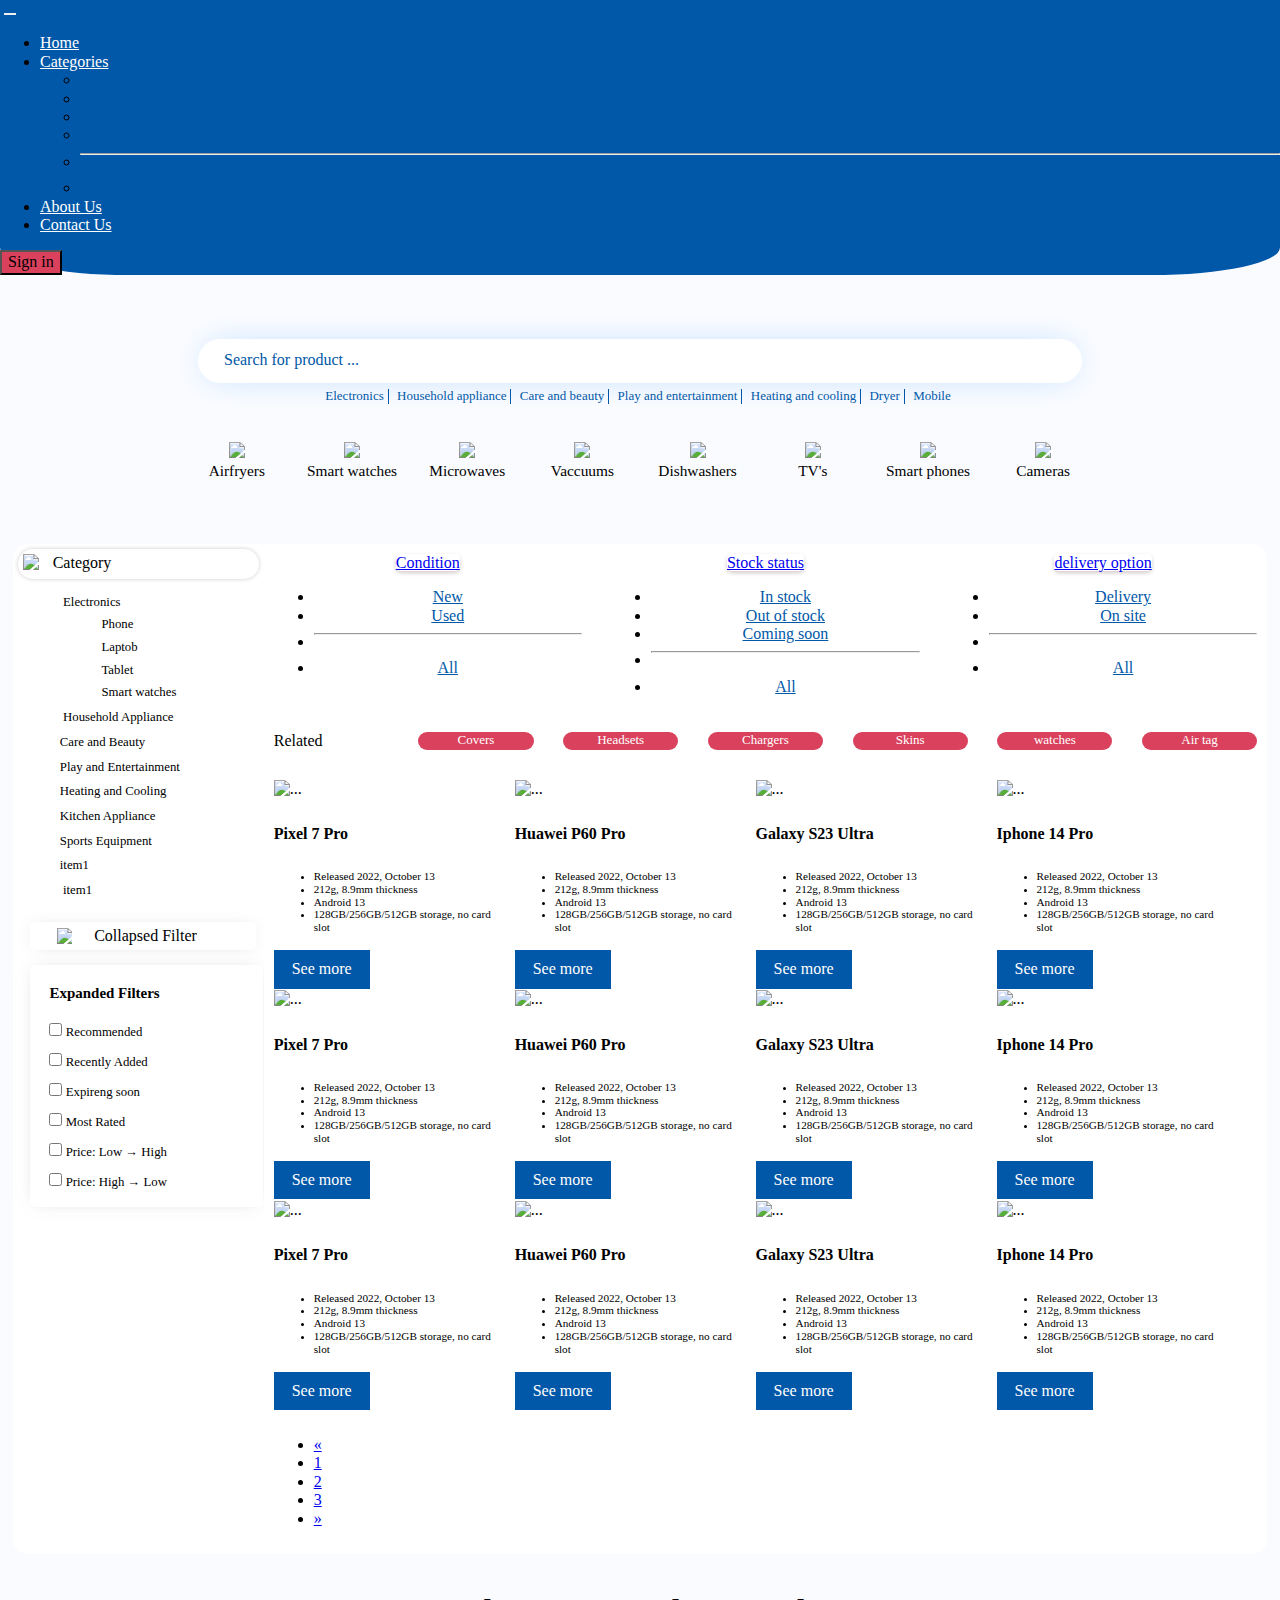
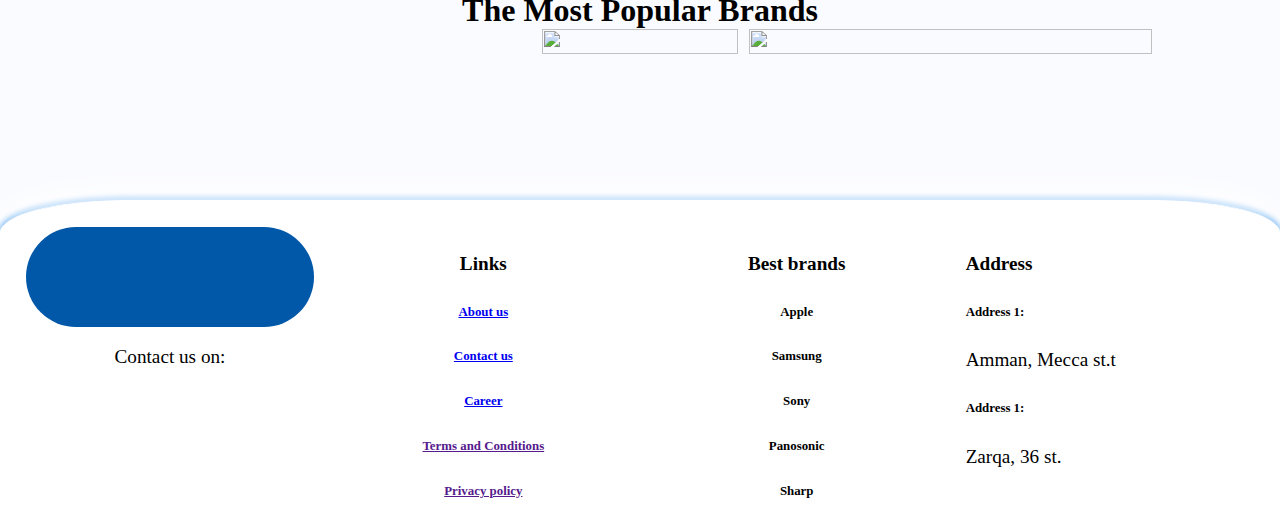
==== commit 9b9979ad: "buttons edited" ====
--- a/index.html
+++ b/index.html
@@ -1,5 +1,6 @@
 <!DOCTYPE html>
 <html lang="en">
+
 <head>
     <meta charset="UTF-8">
     <meta http-equiv="X-UA-Compatible" content="IE=edge">
@@ -7,47 +8,59 @@
     <link rel="stylesheet" href="assets/css/normalize.css">
     <link rel="stylesheet" href="assets/css/style.css">
     <!-- core -->
-    <link href="https://cdn.jsdelivr.net/npm/bootstrap@5.3.0-alpha3/dist/css/bootstrap.min.css" rel="stylesheet" integrity="sha384-KK94CHFLLe+nY2dmCWGMq91rCGa5gtU4mk92HdvYe+M/SXH301p5ILy+dN9+nJOZ" crossorigin="anonymous">
-    <script src="https://cdn.jsdelivr.net/npm/bootstrap@5.3.0-alpha3/dist/js/bootstrap.bundle.min.js" integrity="sha384-ENjdO4Dr2bkBIFxQpeoTz1HIcje39Wm4jDKdf19U8gI4ddQ3GYNS7NTKfAdVQSZe" crossorigin="anonymous"></script>
+    <link href="https://cdn.jsdelivr.net/npm/bootstrap@5.3.0-alpha3/dist/css/bootstrap.min.css" rel="stylesheet"
+        integrity="sha384-KK94CHFLLe+nY2dmCWGMq91rCGa5gtU4mk92HdvYe+M/SXH301p5ILy+dN9+nJOZ" crossorigin="anonymous">
+    <script src="https://cdn.jsdelivr.net/npm/bootstrap@5.3.0-alpha3/dist/js/bootstrap.bundle.min.js"
+        integrity="sha384-ENjdO4Dr2bkBIFxQpeoTz1HIcje39Wm4jDKdf19U8gI4ddQ3GYNS7NTKfAdVQSZe"
+        crossorigin="anonymous"></script>
     <script src="https://kit.fontawesome.com/4e9c36f05a.js" crossorigin="anonymous"></script>
     <title>NETRONICS</title>
 </head>
+
 <body style="background-color: #FAFBFF;">
     <!-- nav-start -->
     <nav class="navbar navbar-expand-lg">
         <div class="container-fluid">
             <img src="assets/imgs/logo-no-background.png" alt="">
-          <a class="navbar-brand" href="#"></a>
-          <button class="navbar-toggler" type="button" data-bs-toggle="collapse" data-bs-target="#navbarTogglerDemo02" aria-controls="navbarTogglerDemo02" aria-expanded="false" aria-label="Toggle navigation" style="border: none;">
-            <span><i class="fa-solid fa-bars" style="color: #ffffff;"></i></span>
-          </button>
-          <div class="collapse navbar-collapse" id="navbarTogglerDemo02">
-            <ul class="navbar-nav me-auto mb-2 mb-lg-0">
-              <li class="nav-item">
-                <a class="nav-link" href="index.html">Home</a>
-              </li>
-              <li class="nav-item dropdown">
-                <a class="nav-link dropdown-toggle" href="#" role="button" data-bs-toggle="dropdown" aria-expanded="false">Categories</a>
-                <ul class="dropdown-menu">
-                  <li class="Categoriy_item"><a class="dropdown-item" href="#">Smart phones</a></li>
-                  <li class="Categoriy_item"><a class="dropdown-item" href="#">TV's</a></li>
-                  <li class="Categoriy_item"><a class="dropdown-item" href="#">Cameras</a></li>
-                  <li class="Categoriy_item"><a class="dropdown-item" href="#">Microwaves</a></li>
-                  <li class="Categoriy_item"><hr class="dropdown-divider"></li>
-                  <li class="Categoriy_item"><a class="dropdown-item" href="#">All categories</a></li>
+            <a class="navbar-brand" href="#"></a>
+            <button class="navbar-toggler" type="button" data-bs-toggle="collapse" data-bs-target="#navbarTogglerDemo02"
+                aria-controls="navbarTogglerDemo02" aria-expanded="false" aria-label="Toggle navigation"
+                style="border: none;">
+                <span><i class="fa-solid fa-bars" style="color: #ffffff;"></i></span>
+            </button>
+            <div class="collapse navbar-collapse" id="navbarTogglerDemo02">
+                <ul class="navbar-nav me-auto mb-2 mb-lg-0">
+                    <li class="nav-item">
+                        <a class="nav-link" href="index.html">Home</a>
+                    </li>
+                    <li class="nav-item dropdown">
+                        <a class="nav-link dropdown-toggle" href="#" role="button" data-bs-toggle="dropdown"
+                            aria-expanded="false">Categories</a>
+                        <ul class="dropdown-menu">
+                            <li class="Categoriy_item"><a class="dropdown-item" href="#">Smart phones</a></li>
+                            <li class="Categoriy_item"><a class="dropdown-item" href="#">TV's</a></li>
+                            <li class="Categoriy_item"><a class="dropdown-item" href="#">Cameras</a></li>
+                            <li class="Categoriy_item"><a class="dropdown-item" href="#">Microwaves</a></li>
+                            <li class="Categoriy_item">
+                                <hr class="dropdown-divider">
+                            </li>
+                            <li class="Categoriy_item"><a class="dropdown-item" href="#">All categories</a></li>
+                        </ul>
+                    </li>
+                    <li class="nav-item">
+                        <a class="nav-link" href="about.html">About Us</a>
+                    </li>
+                    <li class="nav-item">
+                        <a class="nav-link" href="contact.html">Contact Us</a>
+                    </li>
                 </ul>
-              </li>
-              <li class="nav-item">
-                <a class="nav-link" href="about.html">About Us</a>
-              </li>
-              <li class="nav-item">
-                <a class="nav-link" href="contact.html">Contact Us</a>
-              </li>
-            </ul>
-            <a href="sign-in.html"><button type="button" class="btn btn-danger btn-sm" style="background-color: #D9415D; font-weight: 500;">Sign in</button></a>
-            <a class="nav_icon" href="cart.html"><i class="fa-solid fa-cart-shopping fa-lg" style="color: #ffffff;"></i></a>
-            <a class="nav_icon" href="profile.html"><i class="fa-solid fa-user fa-lg" style="color: #ffffff;"></i></a>
-          </div>
+                <a href="sign-in.html"><button type="button" class="btn btn-danger btn-sm"
+                        style="background-color: #D9415D; font-weight: 500;">Sign in</button></a>
+                <a class="nav_icon" href="/cart.html"><i class="fa-solid fa-cart-shopping fa-lg"
+                        style="color: #ffffff;"></i></a>
+                <a class="nav_icon" href="profile.html"><i class="fa-solid fa-user fa-lg"
+                        style="color: #ffffff;"></i></a>
+            </div>
         </div>
     </nav>
     <!-- nav-end -->
@@ -125,21 +138,21 @@
             </div>
             <ul class="aside-ul">
                 <li><img src="assets/icons/arrow-down-sign-to-navigate.png" width="10px" alt=""> Electronics
-                <ul>
-                    <li>Phone</li>
-                    <li>Laptob</li>
-                    <li>Tablet</li>
-                    <li>Smart watches</li>
-                </ul>
+                    <ul>
+                        <li>Phone</li>
+                        <li>Laptob</li>
+                        <li>Tablet</li>
+                        <li>Smart watches</li>
+                    </ul>
                 </li>
-                <li><img src="assets/icons/next (2).png" width="15px"  alt=""> Household Appliance</li>
-                <li><img src="assets/icons/next (2).png" width="15px"  alt="">Care and Beauty </li>
-                <li><img src="assets/icons/next (2).png" width="15px"  alt="">Play and Entertainment</li>
-                <li><img src="assets/icons/next (2).png" width="15px"  alt="">Heating and Cooling</li>
-                <li><img src="assets/icons/next (2).png" width="15px"  alt="">Kitchen Appliance</li>
-                <li><img src="assets/icons/next (2).png" width="15px"  alt="">Sports Equipment</li>
-                <li><img src="assets/icons/next (2).png" width="15px"  alt="">item1</li>
-                <li><img src="assets/icons/next (2).png" width="15px"  alt=""> item1</li>
+                <li><img src="assets/icons/next (2).png" width="15px" alt=""> Household Appliance</li>
+                <li><img src="assets/icons/next (2).png" width="15px" alt="">Care and Beauty </li>
+                <li><img src="assets/icons/next (2).png" width="15px" alt="">Play and Entertainment</li>
+                <li><img src="assets/icons/next (2).png" width="15px" alt="">Heating and Cooling</li>
+                <li><img src="assets/icons/next (2).png" width="15px" alt="">Kitchen Appliance</li>
+                <li><img src="assets/icons/next (2).png" width="15px" alt="">Sports Equipment</li>
+                <li><img src="assets/icons/next (2).png" width="15px" alt="">item1</li>
+                <li><img src="assets/icons/next (2).png" width="15px" alt=""> item1</li>
             </ul>
             <div class="filter">
                 <img src="assets/icons/filter.png" width="15px">
@@ -149,48 +162,60 @@
             <div class="expanded_filter">
                 <h3 style="margin-left: 10px;padding-top: 20px;">Expanded Filters</h3>
                 <form style="line-height: 30px; margin-top: 10px; margin-left: 10px;">
-                <input type="checkbox" name="checkbox"> Recommended <br>
-                <input type="checkbox" name="checkbox"> Recently Added <br>
-                <input type="checkbox" name="checkbox"> Expireng soon <br>
-                <input type="checkbox" name="checkbox"> Most Rated <br>
-                <input type="checkbox" name="checkbox"> Price: Low → High <br>
-                <input type="checkbox" name="checkbox"> Price: High → Low <br>
+                    <input type="checkbox" name="checkbox"> Recommended <br>
+                    <input type="checkbox" name="checkbox"> Recently Added <br>
+                    <input type="checkbox" name="checkbox"> Expireng soon <br>
+                    <input type="checkbox" name="checkbox"> Most Rated <br>
+                    <input type="checkbox" name="checkbox"> Price: Low → High <br>
+                    <input type="checkbox" name="checkbox"> Price: High → Low <br>
                 </form>
             </div>
         </div>
         <div class="main_right">
             <div class="main_right_drop">
                 <div>
-                    <a class="nav-link dropdown-toggle" href="#" role="button" data-bs-toggle="dropdown" aria-expanded="false" style="border-radius: 5px; background-color: white; box-shadow: 0px 2px 4px 0px #D4CACA ;">
+                    <a class="nav-link dropdown-toggle" href="#" role="button" data-bs-toggle="dropdown"
+                        aria-expanded="false"
+                        style="border-radius: 5px; background-color: white; box-shadow: 0px 2px 4px 0px #D4CACA ;">
                         Condition
                     </a>
                     <ul class="dropdown-menu">
                         <li class="Categoriy_item"><a class="dropdown-item" href="#">New</a></li>
                         <li class="Categoriy_item"><a class="dropdown-item" href="#">Used</a></li>
-                        <li class="Categoriy_item"><hr class="dropdown-divider"></li>
+                        <li class="Categoriy_item">
+                            <hr class="dropdown-divider">
+                        </li>
                         <li class="Categoriy_item"><a class="dropdown-item" href="#">All</a></li>
                     </ul>
                 </div>
                 <div>
-                    <a class="nav-link dropdown-toggle" href="#" role="button" data-bs-toggle="dropdown" aria-expanded="false" style="border-radius: 5px; background-color: white; box-shadow: 0px 2px 4px 0px #D4CACA ;">
+                    <a class="nav-link dropdown-toggle" href="#" role="button" data-bs-toggle="dropdown"
+                        aria-expanded="false"
+                        style="border-radius: 5px; background-color: white; box-shadow: 0px 2px 4px 0px #D4CACA ;">
                         Stock status
                     </a>
                     <ul class="dropdown-menu">
                         <li class="Categoriy_item"><a class="dropdown-item" href="#">In stock</a></li>
                         <li class="Categoriy_item"><a class="dropdown-item" href="#">Out of stock</a></li>
                         <li class="Categoriy_item"><a class="dropdown-item" href="#">Coming soon</a></li>
-                        <li class="Categoriy_item"><hr class="dropdown-divider"></li>
+                        <li class="Categoriy_item">
+                            <hr class="dropdown-divider">
+                        </li>
                         <li class="Categoriy_item"><a class="dropdown-item" href="#">All</a></li>
                     </ul>
                 </div>
                 <div>
-                    <a class="nav-link dropdown-toggle" href="#" role="button" data-bs-toggle="dropdown" aria-expanded="false" style="border-radius: 5px; background-color: white; box-shadow: 0px 2px 4px 0px #D4CACA ;">
+                    <a class="nav-link dropdown-toggle" href="#" role="button" data-bs-toggle="dropdown"
+                        aria-expanded="false"
+                        style="border-radius: 5px; background-color: white; box-shadow: 0px 2px 4px 0px #D4CACA ;">
                         delivery option
                     </a>
                     <ul class="dropdown-menu">
                         <li class="Categoriy_item"><a class="dropdown-item" href="#">Delivery</a></li>
                         <li class="Categoriy_item"><a class="dropdown-item" href="#">On site</a></li>
-                        <li class="Categoriy_item"><hr class="dropdown-divider"></li>
+                        <li class="Categoriy_item">
+                            <hr class="dropdown-divider">
+                        </li>
                         <li class="Categoriy_item"><a class="dropdown-item" href="#">All</a></li>
                     </ul>
                 </div>
@@ -212,35 +237,36 @@
                     <div class="card">
                         <img src="assets/imgs/google-pixel7-pro-2.jpg" class="card-img-top" alt="...">
                         <div class="card-body">
-                          <h5 class="card-title">Pixel 7 Pro</h5>
-                          <p class="card-text">
-                            <ul class="card-ul">
-                                <li>Released 2022, October 13</li>
-                                <li>212g, 8.9mm thickness</li>
-                                <li>Android 13</li>
-                                <li>128GB/256GB/512GB storage, no card slot</li>
-                            </ul>
-                          </p>
-                          <a href="product.html" class="btn btn-primary">See more</a>
-                        </div>
-                      </div>
+                            <h5 class="card-title">Pixel 7 Pro</h5>
+                            <p class="card-text">
+                            <ul class="card-ul">
+                                <li>Released 2022, October 13</li>
+                                <li>212g, 8.9mm thickness</li>
+                                <li>Android 13</li>
+                                <li>128GB/256GB/512GB storage, no card slot</li>
+                            </ul>
+                            </p>
+                            <button onclick="window.location='product.html'" class="action-btns-home">See more</button>
+                        </div>
+                    </div>
                 </div>
                 <div>
                     <div class="card">
                         <img src="assets/imgs/p60pro.jpg" class="card-img-top" alt="...">
                         <div class="card-body">
-                          <h5 class="card-title">Huawei P60 Pro</h5>
-                          <p class="card-text">
-                            <ul class="card-ul">
-                                <li>Released 2022, October 13</li>
-                                <li>212g, 8.9mm thickness</li>
-                                <li>Android 13</li>
-                                <li>128GB/256GB/512GB storage, no card slot</li>
-                            </ul>
-                          </p>
-                          <a href="#" class="btn btn-primary">See more</a>
-                        </div>
-                      </div>
+                            <h5 class="card-title">Huawei P60 Pro</h5>
+                            <p class="card-text">
+                            <ul class="card-ul">
+                                <li>Released 2022, October 13</li>
+                                <li>212g, 8.9mm thickness</li>
+                                <li>Android 13</li>
+                                <li>128GB/256GB/512GB storage, no card slot</li>
+                            </ul>
+                            </p>
+                            <button onclick="window.location='product.html'" class="action-btns-home">See more</button>
+
+                        </div>
+                    </div>
                 </div>
                 <div>
                     <div class="card">
@@ -248,14 +274,15 @@
                         <div class="card-body">
                             <h5 class="card-title">Galaxy S23 Ultra</h5>
                             <p class="card-text">
-                                <ul class="card-ul">
-                                    <li>Released 2022, October 13</li>
-                                    <li>212g, 8.9mm thickness</li>
-                                    <li>Android 13</li>
-                                    <li>128GB/256GB/512GB storage, no card slot</li>
-                                </ul>
-                              </p>
-                            <a href="#" class="btn btn-primary">See more</a>
+                            <ul class="card-ul">
+                                <li>Released 2022, October 13</li>
+                                <li>212g, 8.9mm thickness</li>
+                                <li>Android 13</li>
+                                <li>128GB/256GB/512GB storage, no card slot</li>
+                            </ul>
+                            </p>
+                            <button onclick="window.location='product.html'" class="action-btns-home">See more</button>
+
                         </div>
                     </div>
                 </div>
@@ -265,50 +292,53 @@
                         <div class="card-body">
                             <h5 class="card-title">Iphone 14 Pro</h5>
                             <p class="card-text">
-                                <ul class="card-ul">
-                                    <li>Released 2022, October 13</li>
-                                    <li>212g, 8.9mm thickness</li>
-                                    <li>Android 13</li>
-                                    <li>128GB/256GB/512GB storage, no card slot</li>
-                                </ul>
-                              </p>
-                            <a href="#" class="btn btn-primary">See more</a>
-                        </div>
-                      </div>
+                            <ul class="card-ul">
+                                <li>Released 2022, October 13</li>
+                                <li>212g, 8.9mm thickness</li>
+                                <li>Android 13</li>
+                                <li>128GB/256GB/512GB storage, no card slot</li>
+                            </ul>
+                            </p>
+                            <button onclick="window.location='product.html'" class="action-btns-home">See more</button>
+
+                        </div>
+                    </div>
                 </div>
                 <div>
                     <div class="card">
                         <img src="assets/imgs/google-pixel7-pro-2.jpg" class="card-img-top" alt="...">
                         <div class="card-body">
-                          <h5 class="card-title">Pixel 7 Pro</h5>
-                          <p class="card-text">
-                            <ul class="card-ul">
-                                <li>Released 2022, October 13</li>
-                                <li>212g, 8.9mm thickness</li>
-                                <li>Android 13</li>
-                                <li>128GB/256GB/512GB storage, no card slot</li>
-                            </ul>
-                          </p>
-                          <a href="#" class="btn btn-primary">See more</a>
-                        </div>
-                      </div>
+                            <h5 class="card-title">Pixel 7 Pro</h5>
+                            <p class="card-text">
+                            <ul class="card-ul">
+                                <li>Released 2022, October 13</li>
+                                <li>212g, 8.9mm thickness</li>
+                                <li>Android 13</li>
+                                <li>128GB/256GB/512GB storage, no card slot</li>
+                            </ul>
+                            </p>
+                            <button onclick="window.location='product.html'" class="action-btns-home">See more</button>
+
+                        </div>
+                    </div>
                 </div>
                 <div>
                     <div class="card">
                         <img src="assets/imgs/p60pro.jpg" class="card-img-top" alt="...">
                         <div class="card-body">
-                          <h5 class="card-title">Huawei P60 Pro</h5>
-                          <p class="card-text">
-                            <ul class="card-ul">
-                                <li>Released 2022, October 13</li>
-                                <li>212g, 8.9mm thickness</li>
-                                <li>Android 13</li>
-                                <li>128GB/256GB/512GB storage, no card slot</li>
-                            </ul>
-                          </p>
-                          <a href="#" class="btn btn-primary">See more</a>
-                        </div>
-                      </div>
+                            <h5 class="card-title">Huawei P60 Pro</h5>
+                            <p class="card-text">
+                            <ul class="card-ul">
+                                <li>Released 2022, October 13</li>
+                                <li>212g, 8.9mm thickness</li>
+                                <li>Android 13</li>
+                                <li>128GB/256GB/512GB storage, no card slot</li>
+                            </ul>
+                            </p>
+                            <button onclick="window.location='product.html'" class="action-btns-home">See more</button>
+
+                        </div>
+                    </div>
                 </div>
                 <div>
                     <div class="card">
@@ -316,14 +346,15 @@
                         <div class="card-body">
                             <h5 class="card-title">Galaxy S23 Ultra</h5>
                             <p class="card-text">
-                                <ul class="card-ul">
-                                    <li>Released 2022, October 13</li>
-                                    <li>212g, 8.9mm thickness</li>
-                                    <li>Android 13</li>
-                                    <li>128GB/256GB/512GB storage, no card slot</li>
-                                </ul>
-                              </p>
-                            <a href="#" class="btn btn-primary">See more</a>
+                            <ul class="card-ul">
+                                <li>Released 2022, October 13</li>
+                                <li>212g, 8.9mm thickness</li>
+                                <li>Android 13</li>
+                                <li>128GB/256GB/512GB storage, no card slot</li>
+                            </ul>
+                            </p>
+                            <button onclick="window.location='product.html'" class="action-btns-home">See more</button>
+
                         </div>
                     </div>
                 </div>
@@ -333,50 +364,53 @@
                         <div class="card-body">
                             <h5 class="card-title">Iphone 14 Pro</h5>
                             <p class="card-text">
-                                <ul class="card-ul">
-                                    <li>Released 2022, October 13</li>
-                                    <li>212g, 8.9mm thickness</li>
-                                    <li>Android 13</li>
-                                    <li>128GB/256GB/512GB storage, no card slot</li>
-                                </ul>
-                              </p>
-                            <a href="#" class="btn btn-primary">See more</a>
-                        </div>
-                      </div>
+                            <ul class="card-ul">
+                                <li>Released 2022, October 13</li>
+                                <li>212g, 8.9mm thickness</li>
+                                <li>Android 13</li>
+                                <li>128GB/256GB/512GB storage, no card slot</li>
+                            </ul>
+                            </p>
+                            <button onclick="window.location='product.html'" class="action-btns-home">See more</button>
+
+                        </div>
+                    </div>
                 </div>
                 <div>
                     <div class="card">
                         <img src="assets/imgs/google-pixel7-pro-2.jpg" class="card-img-top" alt="...">
                         <div class="card-body">
-                          <h5 class="card-title">Pixel 7 Pro</h5>
-                          <p class="card-text">
-                            <ul class="card-ul">
-                                <li>Released 2022, October 13</li>
-                                <li>212g, 8.9mm thickness</li>
-                                <li>Android 13</li>
-                                <li>128GB/256GB/512GB storage, no card slot</li>
-                            </ul>
-                          </p>
-                          <a href="#" class="btn btn-primary">See more</a>
-                        </div>
-                      </div>
+                            <h5 class="card-title">Pixel 7 Pro</h5>
+                            <p class="card-text">
+                            <ul class="card-ul">
+                                <li>Released 2022, October 13</li>
+                                <li>212g, 8.9mm thickness</li>
+                                <li>Android 13</li>
+                                <li>128GB/256GB/512GB storage, no card slot</li>
+                            </ul>
+                            </p>
+                            <button onclick="window.location='product.html'" class="action-btns-home">See more</button>
+
+                        </div>
+                    </div>
                 </div>
                 <div>
                     <div class="card">
                         <img src="assets/imgs/p60pro.jpg" class="card-img-top" alt="...">
                         <div class="card-body">
-                          <h5 class="card-title">Huawei P60 Pro</h5>
-                          <p class="card-text">
-                            <ul class="card-ul">
-                                <li>Released 2022, October 13</li>
-                                <li>212g, 8.9mm thickness</li>
-                                <li>Android 13</li>
-                                <li>128GB/256GB/512GB storage, no card slot</li>
-                            </ul>
-                          </p>
-                          <a href="#" class="btn btn-primary">See more</a>
-                        </div>
-                      </div>
+                            <h5 class="card-title">Huawei P60 Pro</h5>
+                            <p class="card-text">
+                            <ul class="card-ul">
+                                <li>Released 2022, October 13</li>
+                                <li>212g, 8.9mm thickness</li>
+                                <li>Android 13</li>
+                                <li>128GB/256GB/512GB storage, no card slot</li>
+                            </ul>
+                            </p>
+                            <button onclick="window.location='product.html'" class="action-btns-home">See more</button>
+
+                        </div>
+                    </div>
                 </div>
                 <div>
                     <div class="card">
@@ -384,14 +418,15 @@
                         <div class="card-body">
                             <h5 class="card-title">Galaxy S23 Ultra</h5>
                             <p class="card-text">
-                                <ul class="card-ul">
-                                    <li>Released 2022, October 13</li>
-                                    <li>212g, 8.9mm thickness</li>
-                                    <li>Android 13</li>
-                                    <li>128GB/256GB/512GB storage, no card slot</li>
-                                </ul>
-                              </p>
-                            <a href="#" class="btn btn-primary">See more</a>
+                            <ul class="card-ul">
+                                <li>Released 2022, October 13</li>
+                                <li>212g, 8.9mm thickness</li>
+                                <li>Android 13</li>
+                                <li>128GB/256GB/512GB storage, no card slot</li>
+                            </ul>
+                            </p>
+                            <button onclick="window.location='product.html'" class="action-btns-home">See more</button>
+
                         </div>
                     </div>
                 </div>
@@ -401,16 +436,17 @@
                         <div class="card-body">
                             <h5 class="card-title">Iphone 14 Pro</h5>
                             <p class="card-text">
-                                <ul class="card-ul">
-                                    <li>Released 2022, October 13</li>
-                                    <li>212g, 8.9mm thickness</li>
-                                    <li>Android 13</li>
-                                    <li>128GB/256GB/512GB storage, no card slot</li>
-                                </ul>
-                              </p>
-                            <a href="#" class="btn btn-primary">See more</a>
-                        </div>
-                      </div>
+                            <ul class="card-ul">
+                                <li>Released 2022, October 13</li>
+                                <li>212g, 8.9mm thickness</li>
+                                <li>Android 13</li>
+                                <li>128GB/256GB/512GB storage, no card slot</li>
+                            </ul>
+                            </p>
+                            <button onclick="window.location='product.html'" class="action-btns-home">See more</button>
+
+                        </div>
+                    </div>
                 </div>
             </div>
             <!-- Product_grid-end -->
@@ -418,19 +454,19 @@
             <div class="Pagination">
                 <ul class="pagination">
                     <li class="page-item">
-                      <a class="page-link" href="#" aria-label="Previous">
-                        <span aria-hidden="true">&laquo;</span>
-                      </a>
+                        <a class="page-link" href="#" aria-label="Previous">
+                            <span aria-hidden="true">&laquo;</span>
+                        </a>
                     </li>
                     <li class="page-item"><a class="page-link" href="#">1</a></li>
                     <li class="page-item"><a class="page-link" href="#">2</a></li>
                     <li class="page-item"><a class="page-link" href="#">3</a></li>
                     <li class="page-item">
-                      <a class="page-link" href="#" aria-label="Next">
-                        <span aria-hidden="true">&raquo;</span>
-                      </a>
+                        <a class="page-link" href="#" aria-label="Next">
+                            <span aria-hidden="true">&raquo;</span>
+                        </a>
                     </li>
-                  </ul>
+                </ul>
             </div>
             <!-- Pagination-end -->
         </div>
@@ -515,4 +551,5 @@
     </footer>
     <!-- footer-end -->
 </body>
+
 </html>--- a/assets/css/style.css
+++ b/assets/css/style.css
@@ -156,6 +156,40 @@
     width: 100%;
 }
 
+
+.action-btns-home {
+    /* width: 49%; */
+    z-index: 1;
+    position: relative;
+    font-size: inherit;
+    font-family: inherit;
+    color: white;
+    padding: 0.5em 1em;
+    outline: none;
+    border: 2px solid #0158A8;
+
+    background-color: #0158A8;
+    overflow: hidden;
+    cursor: pointer;
+}
+
+.action-btns-home::after {
+    content: '';
+    z-index: -1;
+    background-color: hsla(0, 0%, 100%, 0.2);
+    position: absolute;
+    top: -50%;
+    bottom: -50%;
+    width: 49%;
+    transform: translate3d(-525%, 0, 0) rotate(35deg);
+}
+
+.action-btns-home:hover::after {
+    transition: transform 0.45s ease-in-out;
+    transform: translate3d(200%, 0, 0) rotate(35deg);
+}
+
+
 .related_button{
     background-color: #D9415D;
     border-radius: 15px;
@@ -181,7 +215,8 @@
     margin-top: 3%;
     display: grid;
     grid-template-columns: repeat(4,23.5%);
-    gap: 2%;
+    column-gap: 1%;
+    row-gap: 0.3%;
 }
 
 .product_grid div{
@@ -204,11 +239,78 @@
 
 .btn{
     background-color: #0158A8;
+}
+
+.pagination{
+    margin-top: 3%;
+}
+
+.popular_brands{
+    margin-top: 3%;
+}
+
+.popular_brands_title{
+    font-size: 5vw;
+    font-weight: bolder;
+    text-align: center;
+}
+
+.brands_container{
+    display: grid;
+    width: 100%;
+    align-items: center;
+    grid-template-columns: repeat(8, 1fr);
+}
+
+.brands_container img{
+    width: 100%;
+}
+
+.gallery_container{
+    display: grid;
+    grid-template-columns: 10% 80% 10%;
+}
+
+.gallery{
+    display: grid;
+    grid-template-columns: repeat(5,1fr);
+    gap: 1%;
+}
+
+.gallery :nth-child(1){
+    grid-column: 1 /span 2;
+}
+
+.gallery :nth-child(3){
+    grid-column: 4 /span 2;
+}
+
+.gallery :nth-child(4){
+    grid-column: 1 /span 5;
+}
+
+@media  (min-width: 1150px){
+    .popular_brands_title{
+        font-size: 2.5vw;
+    }
+}
+
+@media  (max-width: 1050px) {
+    .suggestions_item a{
+        font-size: 0.6rem;
+    }
+    .suggestions_item_d a{
+        font-size: 0.6rem;
+    }
 }
 
 @media  (max-width: 1000px) {
     .product_grid{
         grid-template-columns: 32% 32% 32%;
+        row-gap: 0.5%;
+    }
+    .pagination{
+        margin-top: 5%;
     }
 }
 
@@ -271,7 +373,19 @@
     }
 }
 
-
-
-
-
+@media  (max-width: 600px) {
+    .related_button{
+        font-size: 0.65rem;
+    }
+}
+
+@media  (max-width: 600px) {
+    .related_button{
+        font-size: 0.55rem;
+    }
+}
+
+
+
+
+
